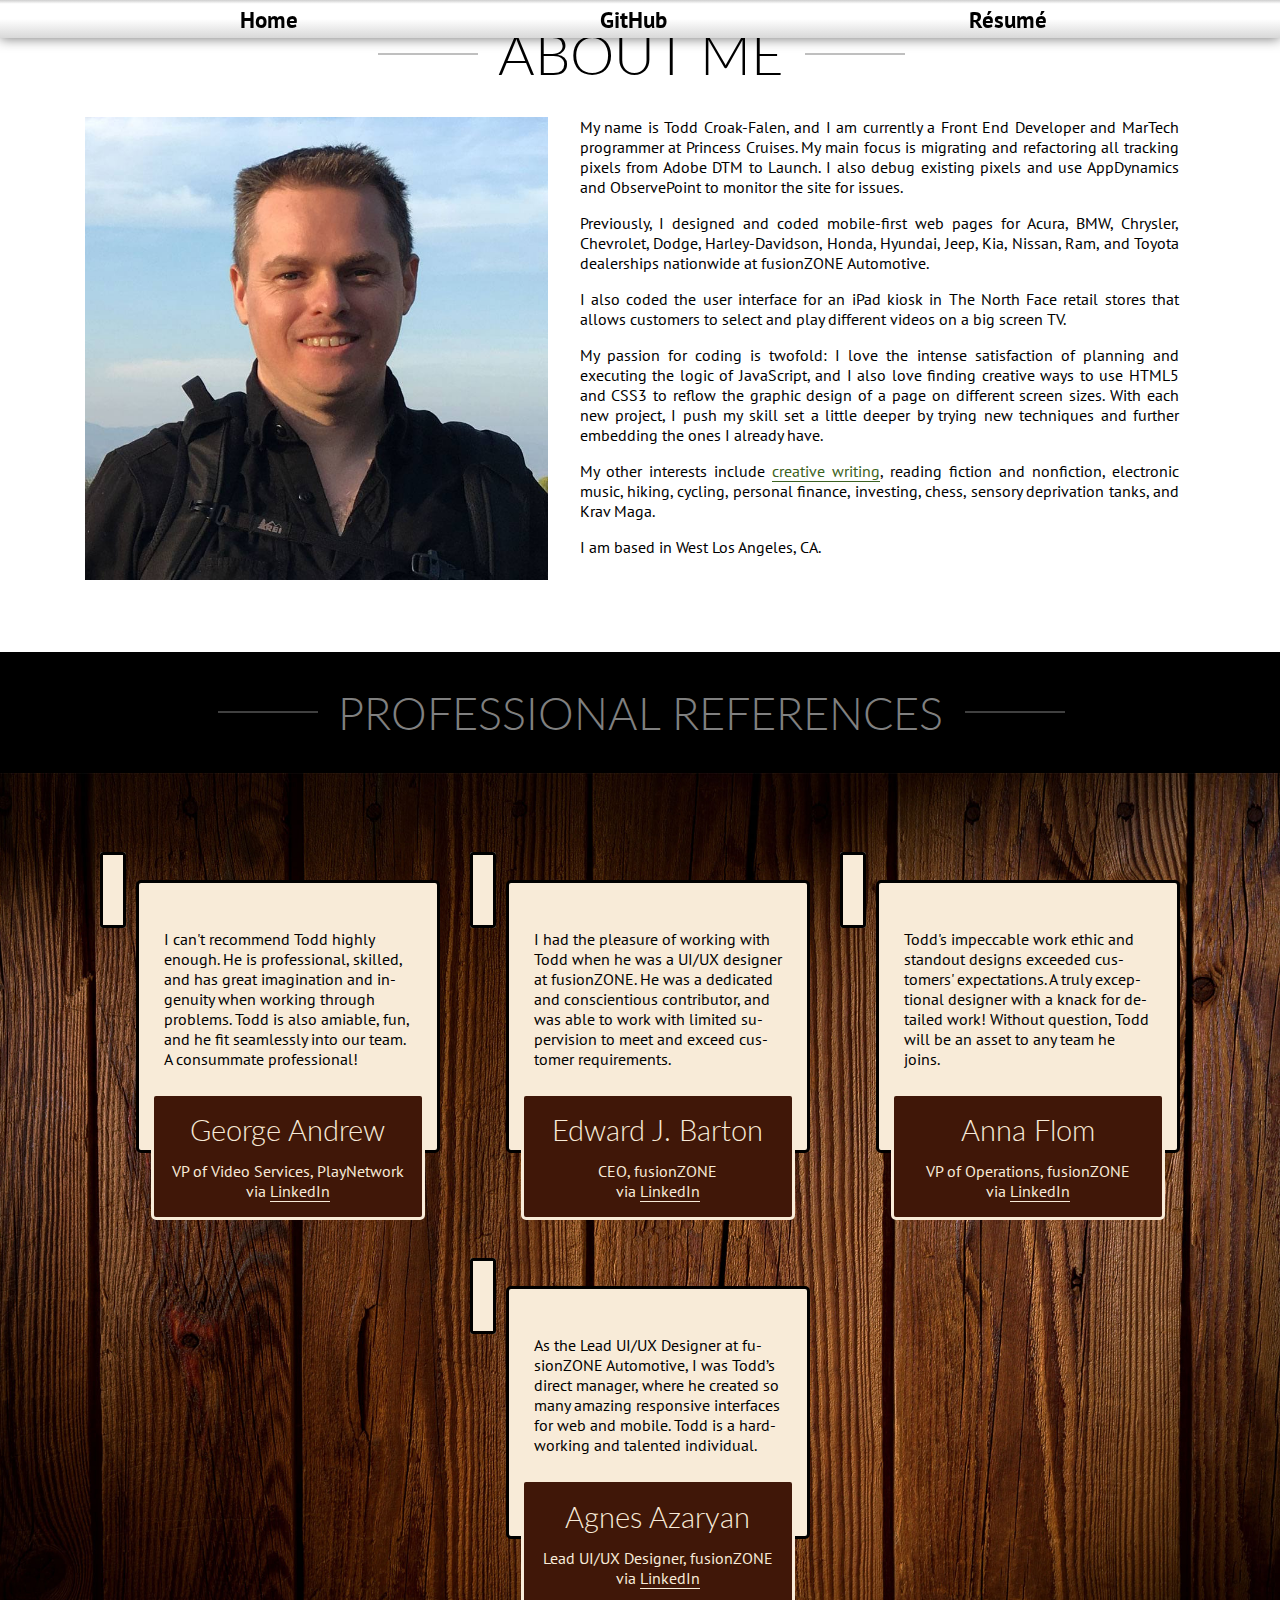
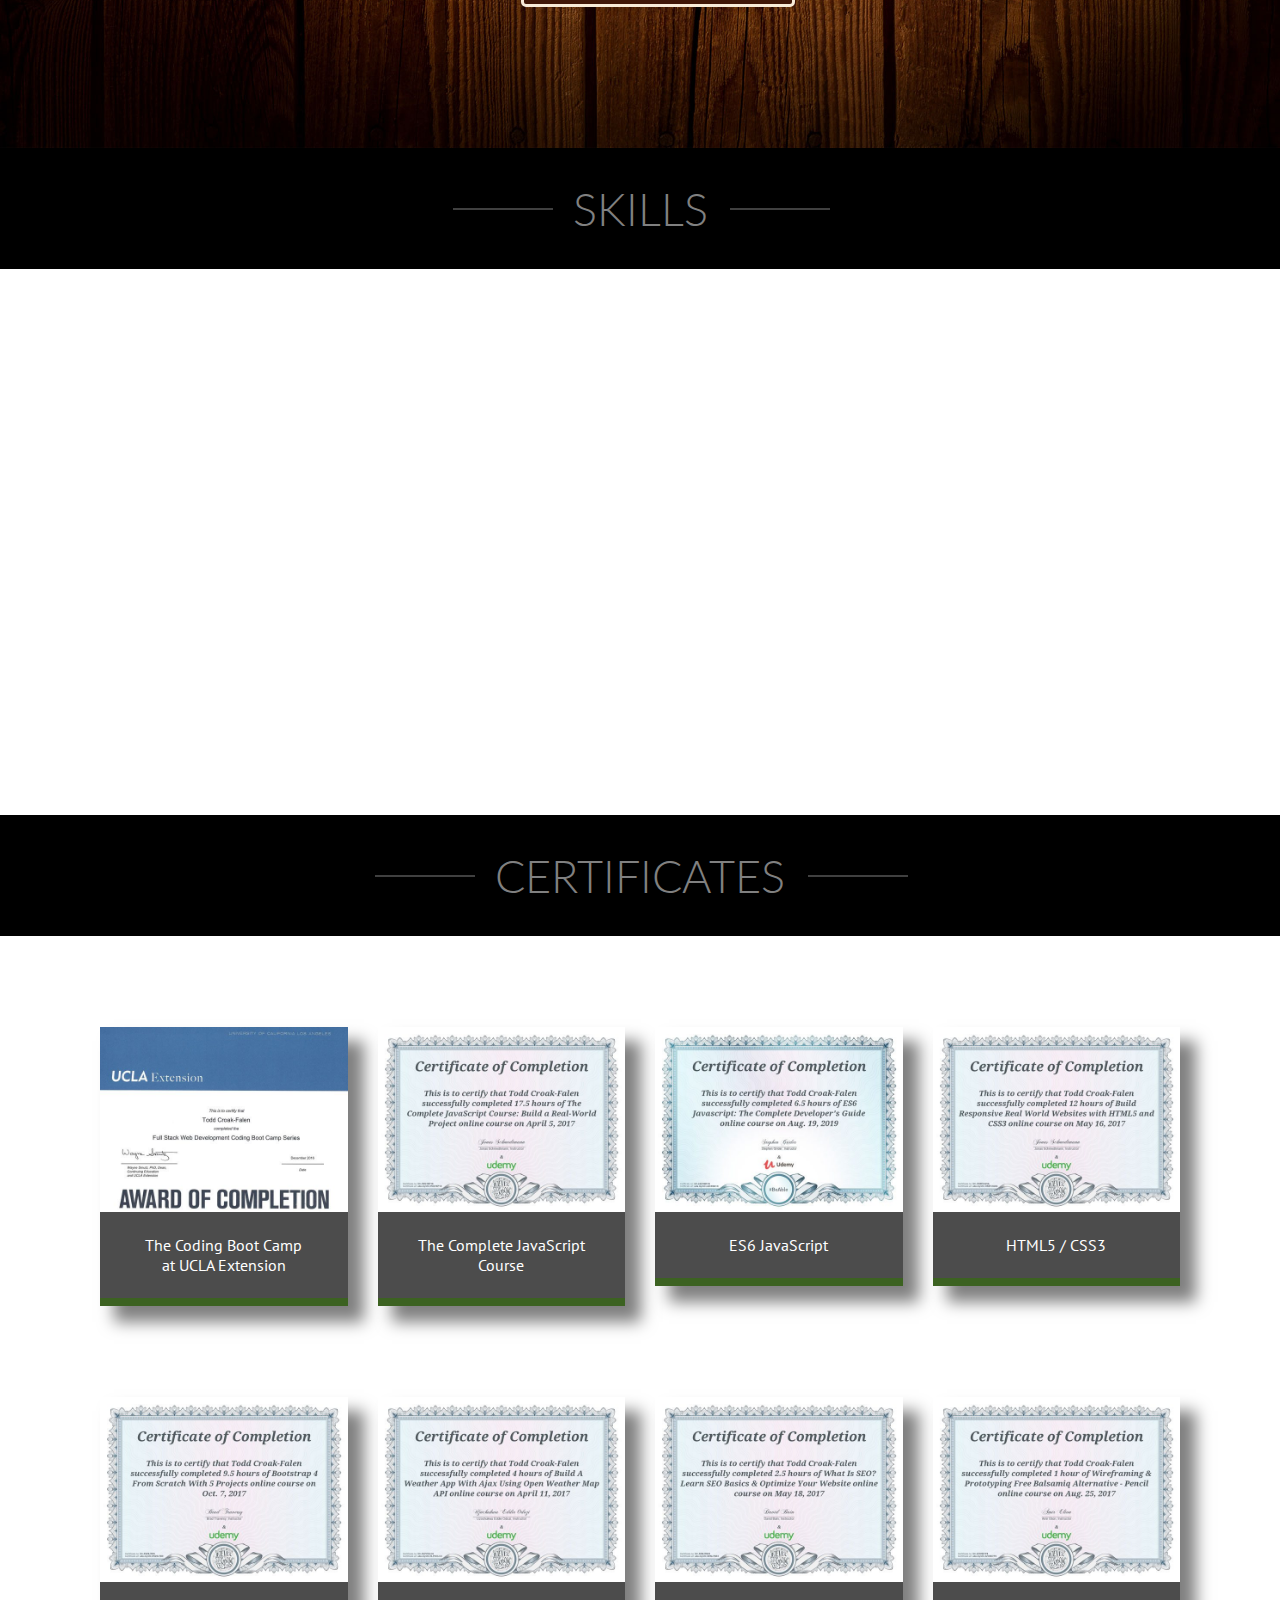
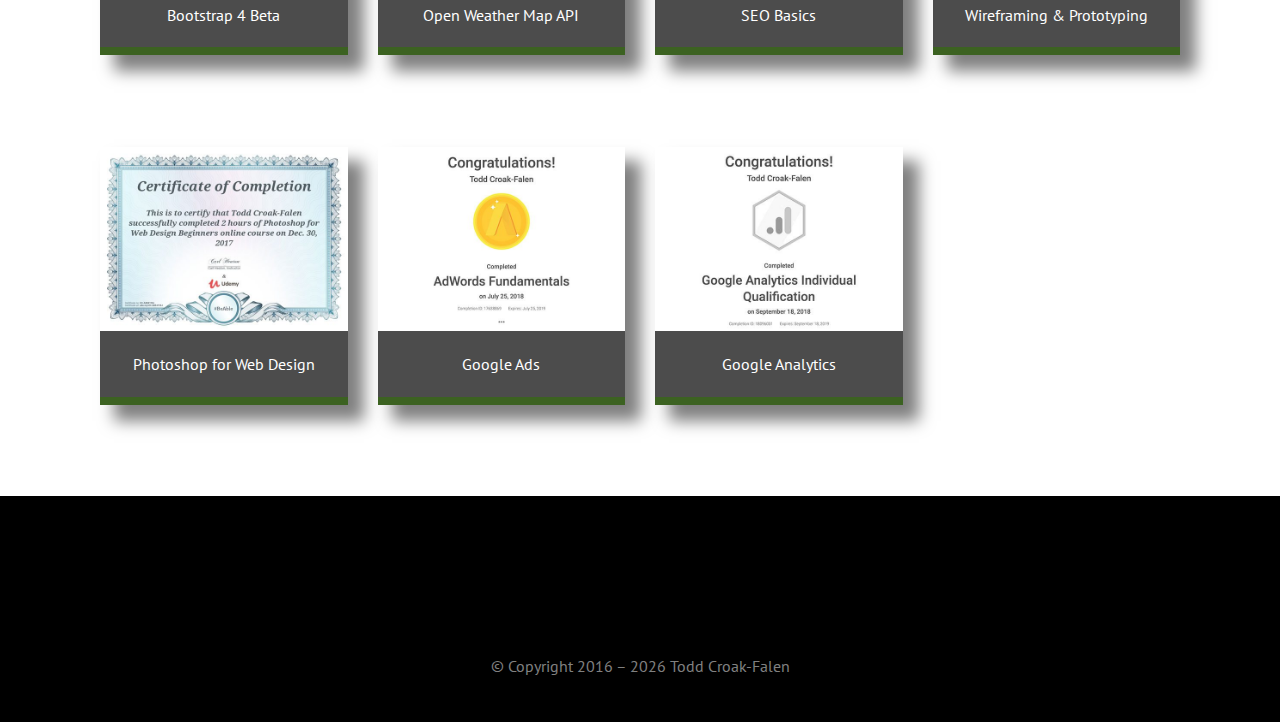
==== about-me-nonmin.html @ fa310669 "Added nav to About Me page." ====
<!DOCTYPE html>
<html lang="en">
  
  <head>

    <meta charset="utf-8">
    <meta http-equiv="X-UA-Compatible" content="IE=edge">
    <meta name="viewport" content="width=device-width, initial-scale=1, shrink-to-fit=no">

    <!-- Font Awesome -->
    <link rel="stylesheet" href="https://use.fontawesome.com/releases/v5.8.1/css/all.css" integrity="sha384-50oBUHEmvpQ+1lW4y57PTFmhCaXp0ML5d60M1M7uH2+nqUivzIebhndOJK28anvf" crossorigin="anonymous">

    <!-- Fonts -->
    <link href="https://fonts.googleapis.com/css2?family=Lato:wght@300&display=swap" rel="stylesheet">
    <link href="https://fonts.googleapis.com/css2?family=PT+Sans:wght@400;700&display=swap" rel="stylesheet">

    <!-- CSS -->
    <link rel="stylesheet" type="text/css" href="assets/css/about-me.css">

    <title>About Todd Croak-Falen | Front End Developer & MarTech Programmer</title>

    <meta name="Author" content="Todd Croak-Falen">
    <meta name="Description" content="About Front End Developer & MarTech Programmer Todd Croak-Falen.">

    <!-- Favicon -->
    <link rel="apple-touch-icon" sizes="180x180" href="apple-touch-icon.png">
    <link rel="icon" type="image/png" sizes="32x32" href="favicon-32x32.png">
    <link rel="icon" type="image/png" sizes="16x16" href="favicon-16x16.png">
    <link rel="manifest" href="manifest.json">
    <link rel="mask-icon" href="safari-pinned-tab.svg" color="#5bbad5">
    <link rel="shortcut icon" href="favicon.ico">
    <meta name="msapplication-config" content="browserconfig.xml">
    <meta name="theme-color" content="#ffffff">

  </head>

  <body class="body body_about-me">

    <div class="body__project-container">

      <!-- Main Content -->
      <main class="main-content">

        <nav class="nav">
          <div class="center__1140">
            <div class="nav__flex">
              <a href="/" class="nav__flex_link font_size_1"><i class="fas fa-home nav__flex_icon"></i>Home</a>
              <a href="https://www.github.com/toddcf" target="_blank" class="nav__flex_link font_size_1"><i class="fab fa-github nav__flex_icon"></i>GitHub</a>
              <a href="resume_todd_croak-falen.pdf" target="_blank" class="nav__flex_link font_size_1"><i class="fas fa-file-alt nav__flex_icon"></i>Résumé</a>
            </div> <!-- Close .nav__flex -->
          </div> <!-- Close .center__1140 -->
        </nav>

        <!-- About Section -->
        <section class="about-section">

          <div class="center__1140">

            <div class="heading heading_theme_clear">
              <div class="heading__title-overflow">
                <h1 class="heading__title-tag font_size_5">
                  <span class="heading__title-tag_title">About Me</span>
                </h1>
              </div>
            </div>

            <div class="bio bio_layout">
                
              <div class="bio__left bio__left_effects">
                <img src="assets/img/bio/__img/tcf-photo-768x768-min.jpg" alt="Todd Croak-Falen" class="bio__img">
              </div>
                
              <div class="bio__right bio__right_effects">
                <p class="bio__text font_size_body">My name is Todd Croak-Falen, and I am currently a Front End Developer and MarTech programmer at Princess Cruises. My main focus is migrating and refactoring all tracking pixels from Adobe DTM to Launch. I also debug existing pixels and use AppDynamics and ObservePoint to monitor the site for issues.</p>
                <p class="bio__text font_size_body">Previously, I designed and coded mobile-first web pages for Acura, BMW, Chrysler, Chevrolet, Dodge, Harley-Davidson, Honda, Hyundai, Jeep, Kia, Nissan, Ram, and Toyota dealerships nationwide at fusionZONE Automotive.</p>
                <p class="bio__text font_size_body">I also coded the user interface for an iPad kiosk in The North Face retail stores that allows customers to select and play different videos on a big screen TV.</p>
                <p class="bio__text font_size_body">My passion for coding is twofold: I love the intense satisfaction of planning and executing the logic of JavaScript, and I also love finding creative ways to use HTML5 and CSS3 to reflow the graphic design of a page on different screen sizes. With each new project, I push my skill set a little deeper by trying new techniques and further embedding the ones I already have.</p>
                <p class="bio__text font_size_body">My other interests include <a href="https://www.toddcf.com" target="_blank" class="link link_theme_black">creative writing</a>, reading fiction and nonfiction, electronic music, hiking, cycling, personal finance, investing, chess, sensory deprivation tanks, and Krav Maga.</p>
                <p class="bio__text font_size_body">I am based in West Los Angeles, CA.</p>
              </div>

            </div> <!-- Close .bio_layout -->

          </div> <!-- Close .center__1140 -->
              
        </section> <!-- Close .about-section -->

        <!-- Professional References Section -->
        <section class="professional-references-section">

          <div class="heading heading_theme_black">
            <div class="heading__title-overflow">
              <h2 class="heading__title-tag font_size_4">
                <span class="heading__title-tag_title">Professional References</span>
              </h2>
            </div>
          </div>

          <div class="background background_theme_wood-panel">

            <div class="center__1140">

              <div class="flexbox flexbox_layout_professional-references">

                <!-- George Andrew -->
                <div class="professional-reference professional-reference_flex-item">
                    
                  <div class="professional-reference__icon-box">
                    <i class="fas fa-quote-left professional-reference__icon"></i>
                  </div>

                  <div class="professional-reference__main">
                    
                    <blockquote cite="https://www.linkedin.com/in/toddcf/" class="professional-reference__main_blockquote">
                      <p class="font_size_body">I can't recommend Todd highly enough. He is professional, skilled, and has great imagination and ingenuity when working through problems. Todd is also amiable, fun, and he fit seamlessly into our team. A consummate professional!</p>
                    </blockquote>

                    <cite class="professional-reference__main_cite">
                      <span class="professional-reference__main_cite-name font_size_2">George Andrew</span>
                      <span class="professional-reference__main_cite-title font_size_body">VP of Video Services, PlayNetwork</span>
                      <span class="professional-reference__main_cite-source font_size_body">via <a href="https://www.linkedin.com/in/toddcf/" target="_blank" class="professional-reference__main_cite-link font_size_body">LinkedIn</a></span>
                    </cite>

                  </div>

                </div> <!-- Close .professional-reference -->

                <!-- Ed Barton -->
                <div class="professional-reference professional-reference_flex-item">
                    
                  <div class="professional-reference__icon-box">
                    <i class="fas fa-quote-left professional-reference__icon"></i>
                  </div>

                  <div class="professional-reference__main">
                    
                    <blockquote cite="https://www.linkedin.com/in/toddcf/" class="professional-reference__main_blockquote">
                      <p class="font_size_body">I had the pleasure of working with Todd when he was a UI/UX designer at fusionZONE. He was a dedicated and conscientious contributor, and was able to work with limited supervision to meet and exceed customer requirements.</p>
                    </blockquote>

                    <cite class="professional-reference__main_cite">
                      <span class="professional-reference__main_cite-name font_size_2">Edward J. Barton</span>
                      <span class="professional-reference__main_cite-title font_size_body">CEO, fusionZONE</span>
                      <span class="professional-reference__main_cite-source font_size_body">via <a href="https://www.linkedin.com/in/toddcf/" target="_blank" class="professional-reference__main_cite-link font_size_body">LinkedIn</a></span>
                    </cite>

                  </div>

                </div> <!-- Close .professional-reference -->

                <!-- Anna Flom -->
                <div class="professional-reference professional-reference_flex-item">
                    
                  <div class="professional-reference__icon-box">
                    <i class="fas fa-quote-left professional-reference__icon"></i>
                  </div>

                  <div class="professional-reference__main">
                    
                    <blockquote cite="https://www.linkedin.com/in/toddcf/" class="professional-reference__main_blockquote">
                      <p class="font_size_body">Todd's impeccable work ethic and standout designs exceeded customers' expectations. A truly exceptional designer with a knack for detailed work! Without question, Todd will be an asset to any team he joins.</p>
                    </blockquote>

                    <cite class="professional-reference__main_cite">
                      <span class="professional-reference__main_cite-name font_size_2">Anna Flom</span>
                      <span class="professional-reference__main_cite-title font_size_body">VP of Operations, fusionZONE</span>
                      <span class="professional-reference__main_cite-source font_size_body">via <a href="https://www.linkedin.com/in/toddcf/" target="_blank" class="professional-reference__main_cite-link font_size_body">LinkedIn</a></span>
                    </cite>

                  </div>

                </div> <!-- Close .professional-reference -->

                <!-- Agnes Azaryan -->
                <div class="professional-reference professional-reference_flex-item">
                    
                  <div class="professional-reference__icon-box">
                    <i class="fas fa-quote-left professional-reference__icon"></i>
                  </div>

                  <div class="professional-reference__main">
                    
                    <blockquote cite="https://www.linkedin.com/in/toddcf/" class="professional-reference__main_blockquote">
                      <p class="font_size_body">As the Lead UI/UX Designer at fusionZONE Automotive, I was Todd’s direct manager, where he created so many amazing responsive interfaces for web and mobile. Todd is a hardworking and talented individual.</p>
                    </blockquote>

                    <cite class="professional-reference__main_cite">
                      <span class="professional-reference__main_cite-name font_size_2">Agnes Azaryan</span>
                      <span class="professional-reference__main_cite-title font_size_body">Lead UI/UX Designer, fusionZONE</span>
                      <span class="professional-reference__main_cite-source font_size_body">via <a href="https://www.linkedin.com/in/toddcf/" target="_blank" class="professional-reference__main_cite-link font_size_body">LinkedIn</a></span>
                    </cite>

                  </div>

                </div> <!-- Close .professional-reference -->
                
              </div> <!-- Close .flexbox -->
              
            </div> <!-- Close .center__1140 -->

          </div> <!-- Close .wood-panel-bg -->
          
        </section> <!-- Close .professional-references-section -->

        <!-- Skills Section -->
        <section class="skills-section">

          <div class="heading heading_theme_black">
            <div class="heading__title-overflow">
              <h2 class="heading__title-tag font_size_4">
                <span class="heading__title-tag_title">Skills</span>
              </h2>
            </div>
          </div>

          <div class="center__1140">

            <div class="flexbox flexbox_layout_skills">

              <div class="skills__icon skills__icon_html">
                <img src="assets/img/skills/__icon/_html/html5-logo-trans-260x260-min.png" alt="HTML5 Logo" class="skills__icon_img">
                <p class="skills__icon_text font_size_body">HTML5</p>
              </div>

              <div class="skills__icon skills__icon_css">
                <img src="assets/img/skills/__icon/_css/css3-logo-trans-260x260-min.png" alt="CSS3 Logo" class="skills__icon_img">
                <p class="skills__icon_text font_size_body">CSS3</p>
              </div>

              <div class="skills__icon skills__icon_js">
                <img src="assets/img/skills/__icon/_js/js-logo-trans-260x260-min.png" alt="JavaScript Logo" class="skills__icon_img">
                <p class="skills__icon_text font_size_body">JavaScript</p>
              </div>

              <div class="skills__icon skills__icon_bootstrap">
                <img src="assets/img/skills/__icon/_bootstrap/bootstrap-4-logo-trans-260x260-min.png" alt="Bootstrap 4 Logo" class="skills__icon_img">
                <p class="skills__icon_text font_size_body">Bootstrap</p>
              </div>

              <div class="skills__icon skills__icon_foundation">
                <img src="assets/img/skills/__icon/_foundation/foundation-6-logo-260x260-min.png" alt="Foundation 6 Logo" class="skills__icon_img">
                <p class="skills__icon_text font_size_body">Foundation</p>
              </div>

              <div class="skills__icon skills__icon_jquery">
                <img src="assets/img/skills/__icon/_jquery/jquery-logo-trans-260x260-min.png" alt="jQuery Logo" class="skills__icon_img">
                <p class="skills__icon_text font_size_body">jQuery</p>
              </div>

              <div class="skills__icon skills__icon_adobe-xd">
                <img src="assets/img/skills/__icon/_adobe-xd/adobe-xd-logo-trans-260x260-min.png" alt="Adobe XD Logo" class="skills__icon_img">
                <p class="skills__icon_text font_size_body">Adobe XD</p>
              </div>

              <div class="skills__icon skills__icon_adobe-photoshop">
                <img src="assets/img/skills/__icon/_adobe-photoshop/adobe-photoshop-logo-trans-260x260-min.png" alt="Adobe Photoshop Logo" class="skills__icon_img">
                <p class="skills__icon_text font_size_body">Adobe Photoshop</p>
              </div>

              <div class="skills__icon skills__icon_jira">
                <img src="assets/img/skills/__icon/_jira/jira-logo-260x260-min.png" alt="Jira Logo" class="skills__icon_img">
                <p class="skills__icon_text font_size_body">Jira</p>
              </div>

              <div class="skills__icon skills__icon_atomic-design">
                <img src="assets/img/skills/__icon/_atomic-design/atomic-design-logo-260x260-min.jpg" alt="Atomic Design Logo" class="skills__icon_img">
                <p class="skills__icon_text font_size_body">Atomic Design</p>
              </div>

              <div class="skills__icon skills__icon_bem">
                <img src="assets/img/skills/__icon/_bem/bem-logo-black-transparent-260x260-min.png" alt="BEM Logo" class="skills__icon_img">
                <p class="skills__icon_text font_size_body">BEM</p>
              </div>
              
            </div> <!-- Close .flexbox_layout_skills -->
            
          </div> <!-- Close .center__1140 -->
          
        </section> <!-- Close .skills-section -->

        <!-- Certificates Section -->
        <section class="certificates-section">

          <div class="heading heading_theme_black">
            <div class="heading__title-overflow">
              <h2 class="heading__title-tag font_size_4">
                <span class="heading__title-tag_title">Certificates</span>
              </h2>
            </div>
          </div>

          <div class="parallax parallax_circuit-board" data-image-src="assets/img/parallax/_circuit-board/circuit-board-2250x1529-min.jpg">

            <div class="center__1140">

              <div class="flexbox flexbox_layout_certificates">

                <div class="certificate certificate_flex-item">
                  <div class="certificate__content">
                    <img src="assets/img/certificate/__img/ucla-boot-camp-576x430-min.jpg" alt="The Coding Boot Camp at UCLA Extension certificate" class="certificate__img">
                    <div class="certificate__body">
                      <p class="certificate__body_title font_size_body">The Coding Boot Camp<br> at UCLA Extension</p>
                    </div>
                  </div>
                </div>

                <div class="certificate certificate_flex-item">
                  <div class="certificate__content">
                    <img src="assets/img/certificate/__img/javascript-576x430-min.jpg" alt="The Complete JavaScript Course certificate" class="certificate__img">
                    <div class="certificate__body">
                      <p class="certificate__body_title font_size_body">The Complete JavaScript Course</p>
                    </div>
                  </div>
                </div>

                <div class="certificate certificate_flex-item">
                  <div class="certificate__content">
                    <img src="assets/img/certificate/__img/es6-576x430-min.jpg" alt="ES6 JavaScript certificate" class="certificate__img">
                    <div class="certificate__body">
                      <p class="certificate__body_title font_size_body">ES6 JavaScript</p>
                    </div>
                  </div>
                </div>

                <div class="certificate certificate_flex-item">
                  <div class="certificate__content">
                    <img src="assets/img/certificate/__img/html5-css3-576x430-min.jpg" alt="HTML5 and CSS3 certificate" class="certificate__img">
                    <div class="certificate__body">
                      <p class="certificate__body_title font_size_body">HTML5 / CSS3</p>
                    </div>
                  </div>
                </div>

                <div class="certificate certificate_flex-item">
                  <div class="certificate__content">
                    <img src="assets/img/certificate/__img/bootstrap-4-beta-576x430-min.jpg" alt="Bootstrap 4 Beta certificate" class="certificate__img">
                    <div class="certificate__body">
                      <p class="certificate__body_title font_size_body">Bootstrap 4 Beta</p>
                    </div>
                  </div>
                </div>

                <div class="certificate certificate_flex-item">
                  <div class="certificate__content">
                    <img src="assets/img/certificate/__img/weather-api-576x430-min.jpg" alt="Open Weather Map API certificate" class="certificate__img">
                    <div class="certificate__body">
                      <p class="certificate__body_title font_size_body">Open Weather Map API</p>
                    </div>
                  </div>
                </div>

                <div class="certificate certificate_flex-item">
                  <div class="certificate__content">
                    <img src="assets/img/certificate/__img/seo-basics-576x430-min.jpg" alt="SEO Basics certificate" class="certificate__img">
                    <div class="certificate__body">
                      <p class="certificate__body_title font_size_body">SEO Basics</p>
                    </div>
                  </div>
                </div>

                <div class="certificate certificate_flex-item">
                  <div class="certificate__content">
                    <img src="assets/img/certificate/__img/wireframing-prototyping-576x430-min.jpg" alt="Wireframing and Prototyping certificate" class="certificate__img">
                    <div class="certificate__body">
                      <p class="certificate__body_title font_size_body">Wireframing &amp; Prototyping</p>
                    </div>
                  </div>
                </div>

                <div class="certificate certificate_flex-item">
                  <div class="certificate__content">
                    <img src="assets/img/certificate/__img/photoshop-webdesign-576x430-min.jpg" alt="Photoshop for Web Design certificate" class="certificate__img">
                    <div class="certificate__body">
                      <p class="certificate__body_title font_size_body">Photoshop for Web Design</p>
                    </div>
                  </div>
                </div>

                <div class="certificate certificate_flex-item">
                  <div class="certificate__content">
                    <img src="assets/img/certificate/__img/google-ads-576x430-min.jpg" alt="Google Ads certificate" class="certificate__img">
                    <div class="certificate__body">
                      <p class="certificate__body_title font_size_body">Google Ads</p>
                    </div>
                  </div>
                </div>

                <div class="certificate certificate_flex-item">
                  <div class="certificate__content">
                    <img src="assets/img/certificate/__img/google-analytics-576x430-min.jpg" alt="Google Analytics certificate" class="certificate__img">
                    <div class="certificate__body">
                      <p class="certificate__body_title font_size_body">Google Analytics</p>
                    </div>
                  </div>
                </div>

              </div> <!-- Close .flexbox -->

            </div> <!-- Close .center__1140 -->

          </div> <!-- Close .certificates-bg -->

        </section> <!-- Close .certificates-section -->

      </main> <!-- Close .main-content -->

      <footer class="footer footer_theme_black">

        <div class="center__1140">
        
          <div class="footer__icon-row">

            <div class="footer__icon">
              <a href="/" class="footer__icon_link">
                <div class="footer__icon_link-content">
                  <i class="fas fa-home footer__icon_icon"></i>
                  <p class="footer__icon_text font_size_body">Home</p>
                </div>
              </a>
            </div>

            <div class="footer__icon">
              <a href="https://www.github.com/toddcf" target="_blank" class="footer__icon_link">
                <div class="footer__icon_link-content">
                  <i class="fab fa-github footer__icon_icon"></i>
                  <p class="footer__icon_text font_size_body">GitHub</p>
                </div>
              </a>
            </div>

            <div class="footer__icon">
              <a href="https://www.linkedin.com/in/toddcf" target="_blank" class="footer__icon_link">
                <div class="footer__icon_link-content">
                  <i class="fab fa-linkedin footer__icon_icon"></i>
                  <p class="footer__icon_text font_size_body">LinkedIn</p>
                </div>
              </a>
            </div>

            <div class="footer__icon">
              <a href="resume_todd_croak-falen.pdf" target="_blank" class="footer__icon_link">
                <div class="footer__icon_link-content">
                  <i class="fas fa-file-alt footer__icon_icon"></i>
                  <p class="footer__icon_text font_size_body">Résumé</p>
                  <p class="footer__icon_text font_size_body">(PDF with contact info)</p>
                </div>
              </a>
            </div>
            
          </div> <!-- Close .footer-icon__row -->

          <div class="footer__copyright">
            <p class="footer__copyright_text font_size_body">&copy; Copyright 2016 <span class="currentYear"></span>Todd Croak-Falen</p>
          </div>

        </div> <!-- Close .center__1140 -->

      </footer>

    </div> <!-- Close .body__project-container -->

    <!-- jQuery -->
    <script src="https://code.jquery.com/jquery-3.3.1.slim.min.js" integrity="sha384-q8i/X+965DzO0rT7abK41JStQIAqVgRVzpbzo5smXKp4YfRvH+8abtTE1Pi6jizo" crossorigin="anonymous"></script>

    <!-- Waypoints -->
    <script src="assets/js/jquery.waypoints.min.js"></script>

    <!-- Custom JavaScript -->
    <script src="assets/js/about-me-min.js"></script>
    <script src="assets/js/footer-min.js"></script>

  </body>

</html>
---- assets/css/about-me.css ----
/*
* Prefixed by https://autoprefixer.github.io
* PostCSS: v7.0.29,
* Autoprefixer: v9.7.6
* Browsers: last 4 version
*/

/* MAIN CODE */

.about-section {
  
}

.background_theme_wood-panel {
  background-position: center;
  background-repeat: no-repeat;
  background-size: cover;
}

@media (max-width: 575.98px) {

  .background_theme_wood-panel {
    background-image: url(../img/background/_theme/_wood-panel/576x384-min.jpg);
  }

}

@media (min-width: 576px) and (max-width: 767.98px) {

  .background_theme_wood-panel {
    background-image: url(../img/background/_theme/_wood-panel/768x512-min.jpg);
  }

}

@media (min-width: 768px) and (max-width: 991.98px) {

  .background_theme_wood-panel {
    background-image: url(../img/background/_theme/_wood-panel/992x661-min.jpg);
  }

}

@media (min-width: 992px) and (max-width: 1199.98px) {

  .background_theme_wood-panel {
    background-image: url(../img/background/_theme/_wood-panel/1200x800-min.jpg);
  }

}

@media (min-width: 1200px) {

  .background_theme_wood-panel {
    background-image: url(../img/background/_theme/_wood-panel/2500x1667-semi-min.jpg);
  }

}

.bio {
  display: -webkit-box;
  display: -ms-flexbox;
  display: flex;
  -ms-flex-wrap: wrap;
      flex-wrap: wrap;
}

.bio__img {
  margin-bottom: 16px;
  width: 100%;
}

.bio__left {
  position: relative;
  width: 100%;
}

@media (min-width: 768px) {

  .bio__left {
    -webkit-box-flex: 0;
        -ms-flex: 0 0 41.666667%;
            flex: 0 0 41.666667%;
    max-width: 41.666667%;
  }

}

.bio__left_effects {
  -webkit-animation-duration: 1s;
          animation-duration: 1s;
  -webkit-animation-fill-mode: both;
          animation-fill-mode: both;
  -webkit-animation-name: bio__left_effects;
          animation-name: bio__left_effects;
}

/* fadeInLeft*/
@-webkit-keyframes bio__left_effects {
  
  from {
    opacity: 0;
    -webkit-transform: translate3d( -100%, 0, 0 );
            transform: translate3d( -100%, 0, 0 );
  }

  to {
    opacity: 1;
    -webkit-transform: none;
            transform: none;
  }

}

@keyframes bio__left_effects {
  
  from {
    opacity: 0;
    -webkit-transform: translate3d( -100%, 0, 0 );
            transform: translate3d( -100%, 0, 0 );
  }

  to {
    opacity: 1;
    -webkit-transform: none;
            transform: none;
  }

}

.bio__right {
  position: relative;
  width: 100%;
}

@media (min-width: 768px) {

  .bio__right {
    -webkit-box-flex: 0;
        -ms-flex: 0 0 58.333333%;
            flex: 0 0 58.333333%;
    max-width: 58.333333%;
  }

}

.bio__right_effects {
  -webkit-animation-duration: 1s;
          animation-duration: 1s;
  -webkit-animation-fill-mode: both;
          animation-fill-mode: both;
  -webkit-animation-name: bio__right_effects;
          animation-name: bio__right_effects;
}

/* fadeInRight*/
@-webkit-keyframes bio__right_effects {
  
  from {
    opacity: 0;
    -webkit-transform: translate3d(100%, 0, 0);
            transform: translate3d(100%, 0, 0);
  }

  to {
    opacity: 1;
    -webkit-transform: none;
            transform: none;
  }

}

@keyframes bio__right_effects {
  
  from {
    opacity: 0;
    -webkit-transform: translate3d(100%, 0, 0);
            transform: translate3d(100%, 0, 0);
  }

  to {
    opacity: 1;
    -webkit-transform: none;
            transform: none;
  }

}

.bio__text {
  font-family: 'PT Sans', sans-serif;
  margin: 0 0 1em 0;
  text-align: justify;
}

@media (min-width: 768px) {

  .bio__text {
    margin: 0 1em 1em 1em;
    padding-left: 1em;
  }

}

.bio_layout {
  padding-bottom: 50px;
}

.body {
  margin: 0;
}

.body__project-container {
  overflow: hidden; /* Prevents the header video from going wider than the rest of the project */
  position: relative;
  width: 100%;
}

.body_about-me {
  margin: 0;
  padding: 0;
}

.center__1140 {
  -webkit-box-sizing: border-box;
          box-sizing: border-box;
  margin: 0 auto;
  padding: 0 15px;
  max-width: 1140px;
  width: 100%;
}

.certificate {
  display: block;
  position: relative;
}

.certificate__body {
  background: rgba(0, 0, 0, .7);
  border: none;
  border-bottom: 8px solid #3c6221;
  border-radius: 0;
  margin-bottom: 4em;
  padding: 1em;
}

.certificate__body_title {
  color: #fff;
  font-family: 'PT Sans', sans-serif;
  font-weight: 400;
  -webkit-margin-after: 0;
          margin-block-end: 0;
  -webkit-margin-before: 0;
          margin-block-start: 0;
  -webkit-margin-end: 0;
          margin-inline-end: 0;
  -webkit-margin-start: 0;
          margin-inline-start: 0;
  text-align: center;
}

.certificate__content {
  -webkit-box-shadow: 15px 15px 15px 1px rgba(0, 0, 0, .5);
          box-shadow: 15px 15px 15px 1px rgba(0, 0, 0, .5);
}

.certificate__img {
  display: block;
  width: 100%;
}

.certificate_flex-item {
  -webkit-box-sizing: border-box;
          box-sizing: border-box;
  -webkit-box-flex: 0;
      -ms-flex: 0 0 100%;
          flex: 0 0 100%;
  max-width: 100%;
  min-height: 1px;
  padding-left: 15px;
  padding-right: 15px;
  width: 100%;
}

@media (min-width: 576px) {

  .certificate_flex-item {
    -ms-flex: 0 0 50%;
    -webkit-box-flex: 0;
            flex: 0 0 50%;
    max-width: 50%;
  }

}

@media (min-width: 768px) {

  .certificate_flex-item {
    -ms-flex: 0 0 33.333333%;
    -webkit-box-flex: 0;
            flex: 0 0 33.333333%;
    max-width: 33.333333%;
  }

}

@media (min-width: 992px) {

  .certificate_flex-item {
    -ms-flex: 0 0 25%;
    -webkit-box-flex: 0;
            flex: 0 0 25%;
    max-width: 25%;
  }

}

.flexbox {
  display: -webkit-box;
  display: -ms-flexbox;
  display: flex;
}

.flexbox_layout_certificates {
  -ms-flex-line-pack: distribute;
      align-content: space-around;
  -webkit-box-align: start;
      -ms-flex-align: start;
          align-items: flex-start;
  -webkit-box-orient: horizontal;
  -webkit-box-direction: normal;
      -ms-flex-direction: row;
          flex-direction: row;
  -ms-flex-wrap: wrap;
      flex-wrap: wrap;
  -webkit-box-pack: start;
      -ms-flex-pack: start;
          justify-content: flex-start;
  margin: 0 auto;
  padding: 4em 0 0 0;
}

.flexbox_layout_professional-references {
  -ms-flex-line-pack: center;
      align-content: center;
  -webkit-box-align: start;
      -ms-flex-align: start;
          align-items: flex-start;
  -webkit-box-orient: horizontal;
  -webkit-box-direction: normal;
      -ms-flex-direction: row;
          flex-direction: row;
  -ms-flex-wrap: wrap;
      flex-wrap: wrap;
  -webkit-box-pack: center;
      -ms-flex-pack: center;
          justify-content: center;
  margin: 0 auto;
  padding: 4em 0;
}

.flexbox_layout_skills {
  -ms-flex-line-pack: distribute;
      align-content: space-around;
  -webkit-box-align: start;
      -ms-flex-align: start;
          align-items: flex-start;
  -webkit-box-orient: horizontal;
  -webkit-box-direction: normal;
      -ms-flex-direction: row;
          flex-direction: row;
  -ms-flex-wrap: wrap;
      flex-wrap: wrap;
  -webkit-box-pack: center;
      -ms-flex-pack: center;
          justify-content: center;
  margin: 0 auto;
  padding: 2em 0;
}

/* FONT SIZES */

/* Fixed root font size for smallest screens */
html {
  font-size: 16px;
}

.font_size_body {
  font-size: 16px;
}

/* Font Ratio 1.125 (Major Second) for smallest screens */
.font_size_1 {
  font-size: 1em;
}

.font_size_2 {
  font-size: 1.125em;
}

.font_size_3 {
  font-size: 1.266em;
}

.font_size_4 {
  font-size: 1.424em;
}

.font_size_5 {
  font-size: 1.602em;
}

.font_size_6 {
  font-size: 1.802em;
}

@media (min-width: 800px) {
  
  /* Fluid root font size for medium screens and up */
  html {
    font-size: 2vw;
  }

  /* Font Ratio 1.250 (Major Third) for larger screens */
  .font_size_2 {
    font-size: 1.25em;
  }

  .font_size_3 {
    font-size: 1.563em;
  }

  .font_size_4 {
    font-size: 1.953em;
  }

  .font_size_5 {
    font-size: 2.441em;
  }

  .font_size_6 {
    font-size: 3.052em;
  }

}

/* Max Root Font Size */
@media (min-width: 1140px) {
  html {
    font-size: 22.8px;
  }
}
/* END FONT SIZES */

.footer__copyright {
  padding: 0 15px 2rem 15px;
}

.footer__copyright_text {
  font-family: 'PT Sans', sans-serif;
  -webkit-margin-after: 0;
          margin-block-end: 0;
  -webkit-margin-before: 0;
          margin-block-start: 0;
  -webkit-margin-end: 0;
          margin-inline-end: 0;
  -webkit-margin-start: 0;
          margin-inline-start: 0;
  text-align: center;
}

.footer__icon {
  -ms-flex: 0 0 50%;
  -webkit-box-flex: 0;
          flex: 0 0 50%;
  margin-bottom: 50px;
  max-width: 50%;
  min-height: 1px;
  position: relative;
  text-align: center;
  width: 100%;
}

@media (min-width: 768px) {

  .footer__icon {
    -ms-flex: 0 0 25%;
    -webkit-box-flex: 0;
            flex: 0 0 25%;
    max-width: 25%;
  }

}

.footer__icon_effects {
  -webkit-animation-duration: 1000ms;
          animation-duration: 1000ms;
  -webkit-animation-fill-mode: both;
          animation-fill-mode: both;
  -webkit-animation-name: footer__icon_effects;
          animation-name: footer__icon_effects;
}

.footer__icon {
  opacity: 0; /* Invisible before animations are triggered */
}

.footer__icon.footer__icon_effects {
  opacity: 1; /* Remains visible after animations are complete */
}



/* fadeInUp */
@-webkit-keyframes footer__icon_effects {

  from {
    opacity: 0;
    -webkit-transform: translate3d(0, 100%, 0);
            transform: translate3d(0, 100%, 0);
  }

  to {
    opacity: 1;
    -webkit-transform: none;
            transform: none;
  }

}

@keyframes footer__icon_effects {

  from {
    opacity: 0;
    -webkit-transform: translate3d(0, 100%, 0);
            transform: translate3d(0, 100%, 0);
  }

  to {
    opacity: 1;
    -webkit-transform: none;
            transform: none;
  }

}

.footer__icon_icon {
  font-size: 57px;
  margin-bottom: 10px;
  text-align: center;
}

.footer__icon_link {
  color: #808080;
  text-decoration: none;
  -webkit-transition: 300ms;
  -o-transition: 300ms;
  transition: 300ms;
}

.footer__icon_link:active,
.footer__icon_link:hover {
  color: #fff;
}

.footer__icon_text {
  font-family: 'PT Sans', sans-serif;
  font-weight: 700;
  margin: 0;
  text-align: center;
}

.footer__icon-row {
  display: -webkit-box;
  display: -ms-flexbox;
  display: flex;
  -ms-flex-wrap: wrap;
      flex-wrap: wrap;
  padding: 50px 0 20px 0;
}

.footer_theme_black {
  background: #000;
  color: #808080;
}

.heading__title-overflow {
  margin: 0 2em;
  overflow: hidden;
  text-align: center;
}

.heading__title-tag {
  font-family: 'Lato', sans-serif;
  margin: 0;
}

.heading__title-tag_title {
  display: inline;
  font-weight: 300;
  position: relative;
  text-transform: uppercase;
}

.heading__title-tag_title::before,
.heading__title-tag_title::after {
  border-top: 1px solid #808080;
  content: "";
  position: absolute;
  top: 50%;
  -webkit-transform: translateY(-50%);
      -ms-transform: translateY(-50%);
          transform: translateY(-50%);
  width: 100px;
}

.heading__title-tag_title::before {
  margin-right: 20px;
  right: 100%;
}

.heading__title-tag_title::after {
  left: 100%;
  margin-left: 1rem;
}

.heading_theme_black {
  background: #000;
  color: #808080;
  padding: 1.5rem .5rem;
}

.heading_theme_clear {
  padding: 20px 0 30px 0;
}

.link,
.link:active,
.link:focus,
.link:hover,
.link:link,
.link:visited {
  text-decoration: none;
  -webkit-transition: 300ms;
  -o-transition: 300ms;
  transition: 300ms;
}

.link_theme_black,
.link_theme_black:link,
.link_theme_black:visited {
  border-bottom: 1.5px solid #3c6221;
  color: #3c6221;
}

.link_theme_black:active,
.link_theme_black:focus,
.link_theme_black:hover {
  border-bottom: 1.5px solid #000;
  color: #000;
}

.nav {
  background-image: linear-gradient(to bottom, #cecece 0, #fff 10%, #fff 50%, #d8d8d8 100%);
  box-shadow: 0 .1em .5em rgba(0, 0, 0, .5);
  padding: .2em 0;
  position: fixed;
  left: 0;
  right: 0;
  top: 0;
  z-index: 20;
}

.nav__flex {
  -ms-flex-line-pack: start;
      align-content: flex-start;
  -webkit-box-align: start;
      -ms-flex-align: start;
          align-items: flex-start;
  display: -webkit-box;
  display: -ms-flexbox;
  display: flex;
  -webkit-box-orient: horizontal;
  -webkit-box-direction: normal;
      -ms-flex-direction: row;
          flex-direction: row;
  -ms-flex-wrap: wrap;
      flex-wrap: wrap;
  -webkit-box-pack: space-evenly;
      -ms-flex-pack: space-evenly;
          justify-content: space-evenly;
  
}

.nav__flex_icon {
  margin-right: .3em;
}

.nav__flex_link,
.nav__flex_link:active,
.nav__flex_link:focus,
.nav__flex_link:visited {
  color: #000;
  -webkit-box-flex: 1;
      -ms-flex-positive: 1;
          flex-grow: 1;
  font-family: 'PT Sans', sans-serif;
  font-weight: 700;
  margin: 0;
  text-align: center;
  text-decoration: none;
  -webkit-transition: 250ms;
  -o-transition: 250ms;
  transition: 250ms;
}

.nav__flex_link:hover {
  color: #808080;
}

.parallax_circuit-board {
  background-attachment: fixed;
  background-position: center 0;
  background-repeat: no-repeat;
  background-size: cover;
  height: 100%;
  position: relative;
}

.professional-reference {
  position: relative;
}

.professional-reference__icon {
  background-color: #f8ebd8;
  border: 3px solid #000;
  border-radius: 3px;
  color: #000;
  font-size: 45px;
  padding: 10px;
  position: relative;
  z-index: 2;
}

.professional-reference__main {
  font-family: 'PT Sans', sans-serif;
  margin: -36px 0 0 36px;
  position: relative;
  z-index: 1;
}

.professional-reference__main_blockquote {
  background-color: #f8ebd8;
  border: 3px solid #000;
  border-radius: 5px;
  color: #000;
  -webkit-hyphens: auto;
      -ms-hyphens: auto;
          hyphens: auto;
  -webkit-margin-after: 0;
          margin-block-end: 0;
  -webkit-margin-before: 0;
          margin-block-start: 0;
  -webkit-margin-end: 0;
          margin-inline-end: 0;
  -webkit-margin-start: 0;
          margin-inline-start: 0;
  padding: 30px 25px 65px 25px;
}

.professional-reference__main_cite {
  background-color: #401708;
  border: 3px solid #f8ebd8;
  border-radius: 5px;
  color: #f8ebd8;
  display: block;
  margin: -60px auto 50px auto;
  padding: 10px 5px 16px 5px;
  width: 85%;
}

.professional-reference__main_cite-link,
.professional-reference__main_cite-link:link,
.professional-reference__main_cite-link:visited {
  border-bottom: 1px solid #f8ebd8;
  color: #f8ebd8;
  text-decoration: none;
  -webkit-transition: 300ms;
  -o-transition: 300ms;
  transition: 300ms;
}

.professional-reference__main_cite-link:active,
.professional-reference__main_cite-link:focus,
.professional-reference__main_cite-link:hover {
  border-bottom: 1px solid #fff;
  color: #fff;
}

.professional-reference__main_cite-name {
  display: block;
  font-family: 'Lato', sans-serif;
  font-style: normal;
  font-weight: 300;
  margin: .25em auto .5em auto;
  text-align: center;
}

.professional-reference__main_cite-source {
  display: block;
  font-style: normal;
  text-align: center;
}

.professional-reference__main_cite-title {
  display: block;
  font-style: normal;
  text-align: center;
}

.professional-reference_flex-item {
  -webkit-box-sizing: border-box;
          box-sizing: border-box;
  -webkit-box-flex: 0;
      -ms-flex: 0 0 100%;
          flex: 0 0 100%;
  min-height: 1px;
  padding-left: 15px;
  padding-right: 15px;
  width: 100%;
}

@media (min-width: 768px) {

  .professional-reference_flex-item {
    -webkit-box-flex: 0;
        -ms-flex: 0 0 50%;
            flex: 0 0 50%;
    max-width: 50%;
  }

}

@media (min-width: 1200px) {

  .professional-reference_flex-item {
    -webkit-box-flex: 0;
        -ms-flex: 0 0 33.333333%;
            flex: 0 0 33.333333%;
    max-width: 33.333333%;
  }

}

.skills__icon {
  margin: 1.5em;
  opacity: 0; /* Invisible until animation is triggered */
}

.skills__icon_adobe-photoshop {
  -webkit-animation-delay: 1750ms;
          animation-delay: 1750ms;
}

.skills__icon_adobe-xd {
  -webkit-animation-delay: 1500ms;
          animation-delay: 1500ms;
}

.skills__icon_atomic-design {
  -webkit-animation-delay: 2250ms;
          animation-delay: 2250ms;
}

.skills__icon_bem {
  -webkit-animation-delay: 2500ms;
          animation-delay: 2500ms;
}

.skills__icon_bootstrap {
  -webkit-animation-delay: 750ms;
          animation-delay: 750ms;
}

.skills__icon_css {
  -webkit-animation-delay: 250ms;
          animation-delay: 250ms;
}

.skills__icon_effects {
  -webkit-animation-duration: 1000ms;
          animation-duration: 1000ms;
  -webkit-animation-fill-mode: both;
          animation-fill-mode: both;
  -webkit-animation-name: skills__icon_effects;
          animation-name: skills__icon_effects;
}

.skills__icon.skills__icon_effects {
  opacity: 1; /* Remains visible after animation is complete */
}

/* fadeInRight */
@-webkit-keyframes skills__icon_effects {
  
  from {
    opacity: 0;
    -webkit-transform: translate3d(100%, 0, 0);
            transform: translate3d(100%, 0, 0);
  }

  to {
    opacity: 1;
    -webkit-transform: none;
            transform: none;
  }

}

.skills__icon_foundation {
  -webkit-animation-delay: 1000ms;
          animation-delay: 1000ms;
}

.skills__icon_img {
  display: block;
  margin: 0 auto 1em;
  max-width: 100px;
  width: 100%;
}

.skills__icon_jira {
  -webkit-animation-delay: 2000ms;
          animation-delay: 2000ms;
}

.skills__icon_jquery {
  -webkit-animation-delay: 1250ms;
          animation-delay: 1250ms;
}

.skills__icon_js {
  -webkit-animation-delay: 500ms;
          animation-delay: 500ms;
}

.skills__icon_text {
  font-family: 'PT Sans', sans-serif;
  font-weight: 700;
  text-align: center;
}
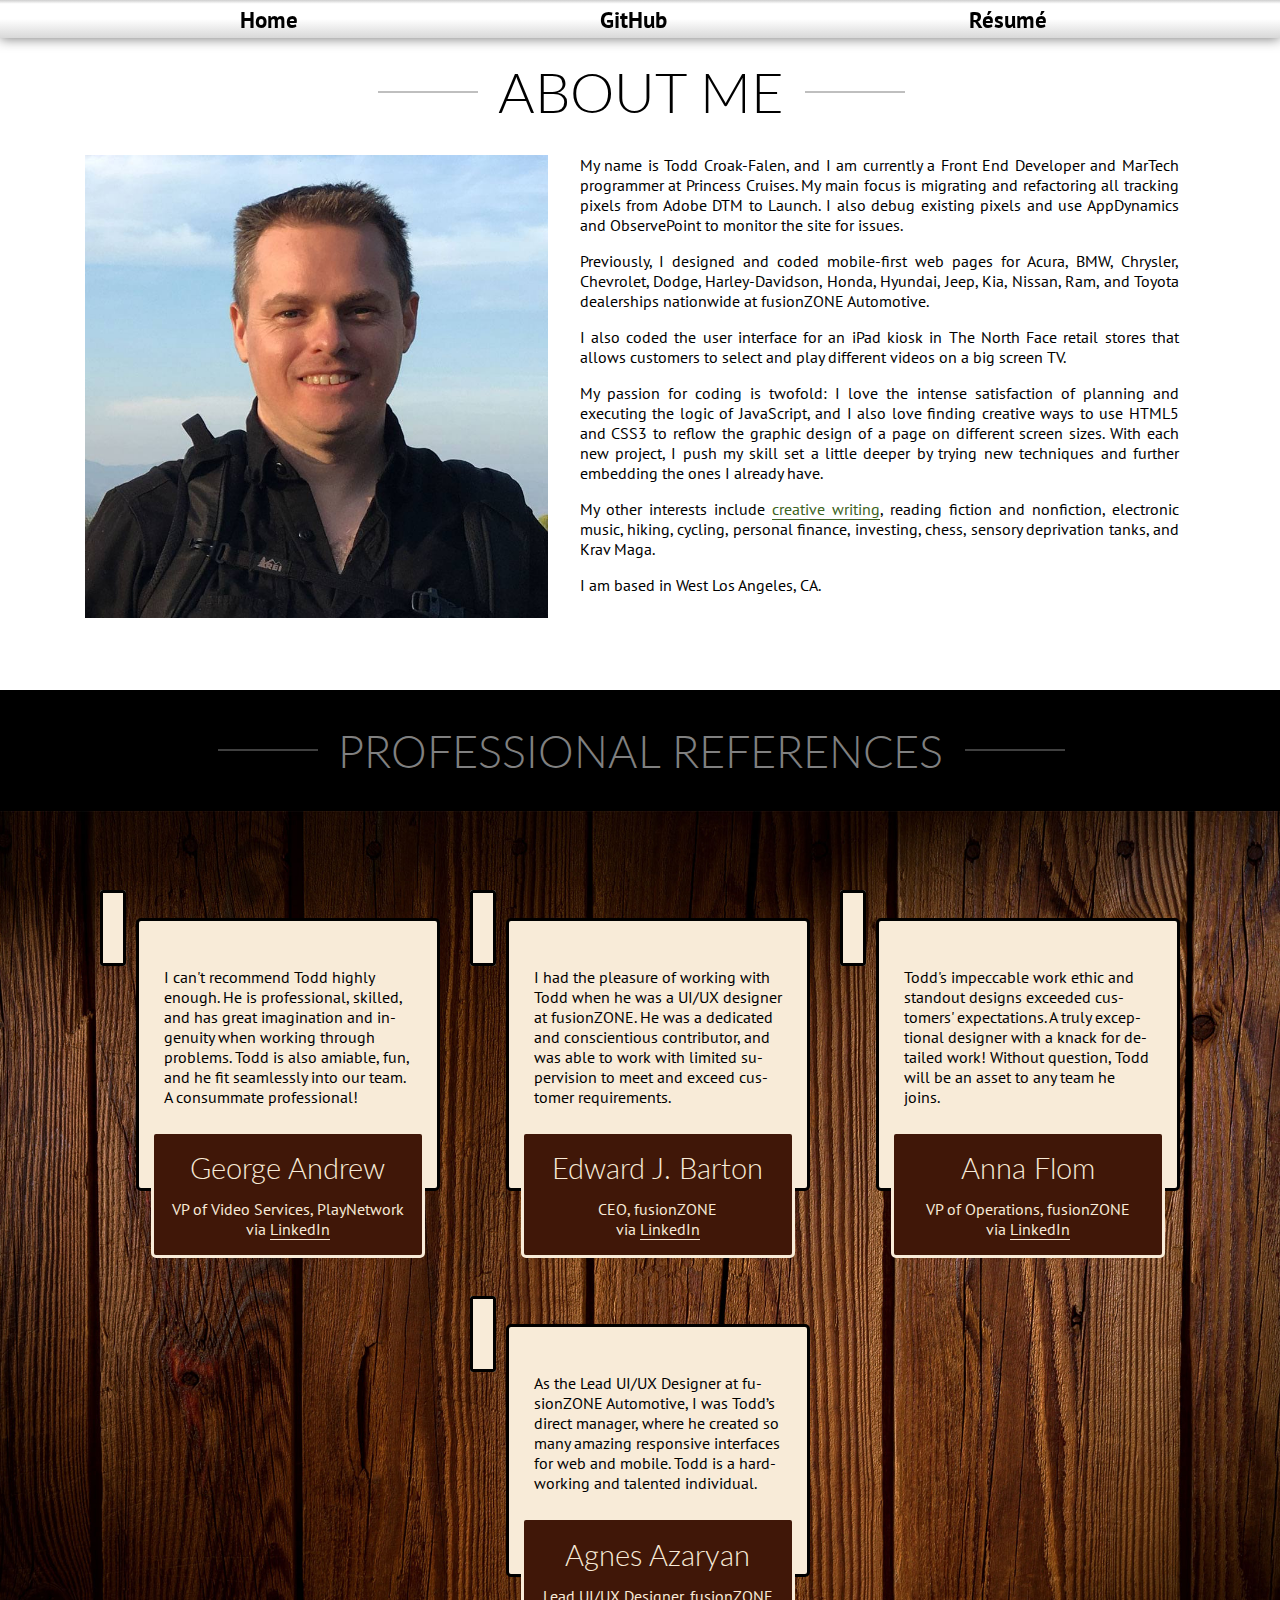
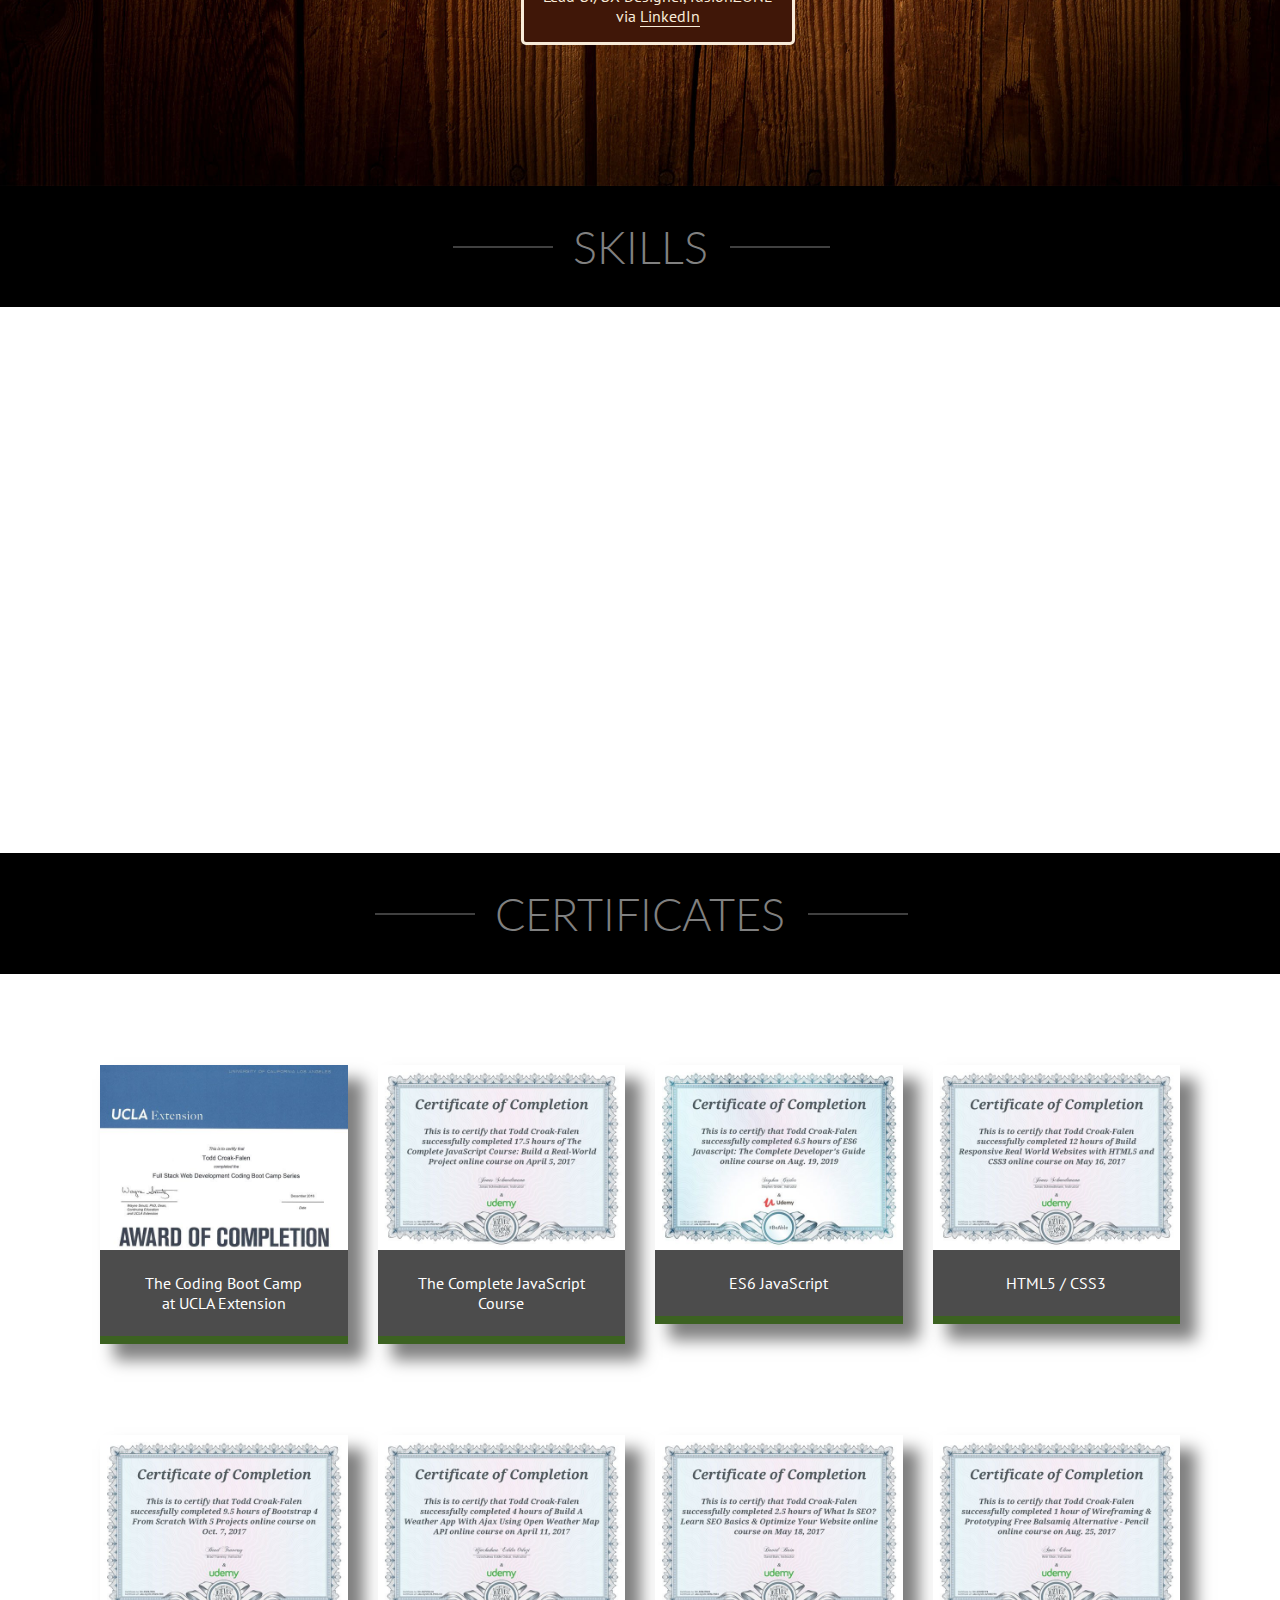
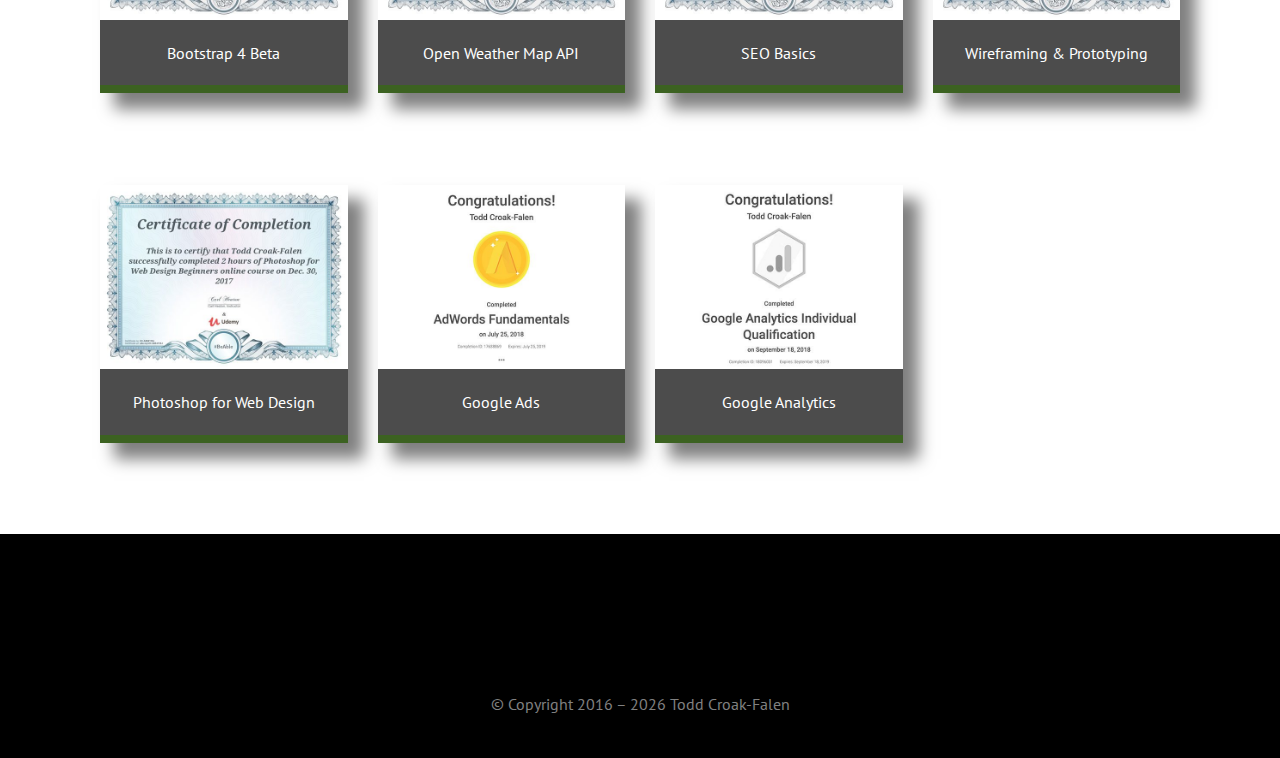
==== commit 569e4c60: "Added padding under nav on About Me page." ====
--- a/about-me-nonmin.html
+++ b/about-me-nonmin.html
@@ -466,7 +466,7 @@
     <script src="assets/js/jquery.waypoints.min.js"></script>
 
     <!-- Custom JavaScript -->
-    <script src="assets/js/about-me-min.js"></script>
+    <script src="assets/js/about-me.js"></script>
     <script src="assets/js/footer-min.js"></script>
 
   </body>
--- a/assets/css/about-me.css
+++ b/assets/css/about-me.css
@@ -8,7 +8,7 @@
 /* MAIN CODE */
 
 .about-section {
-  
+  box-sizing: border-box;
 }
 
 .background_theme_wood-panel {
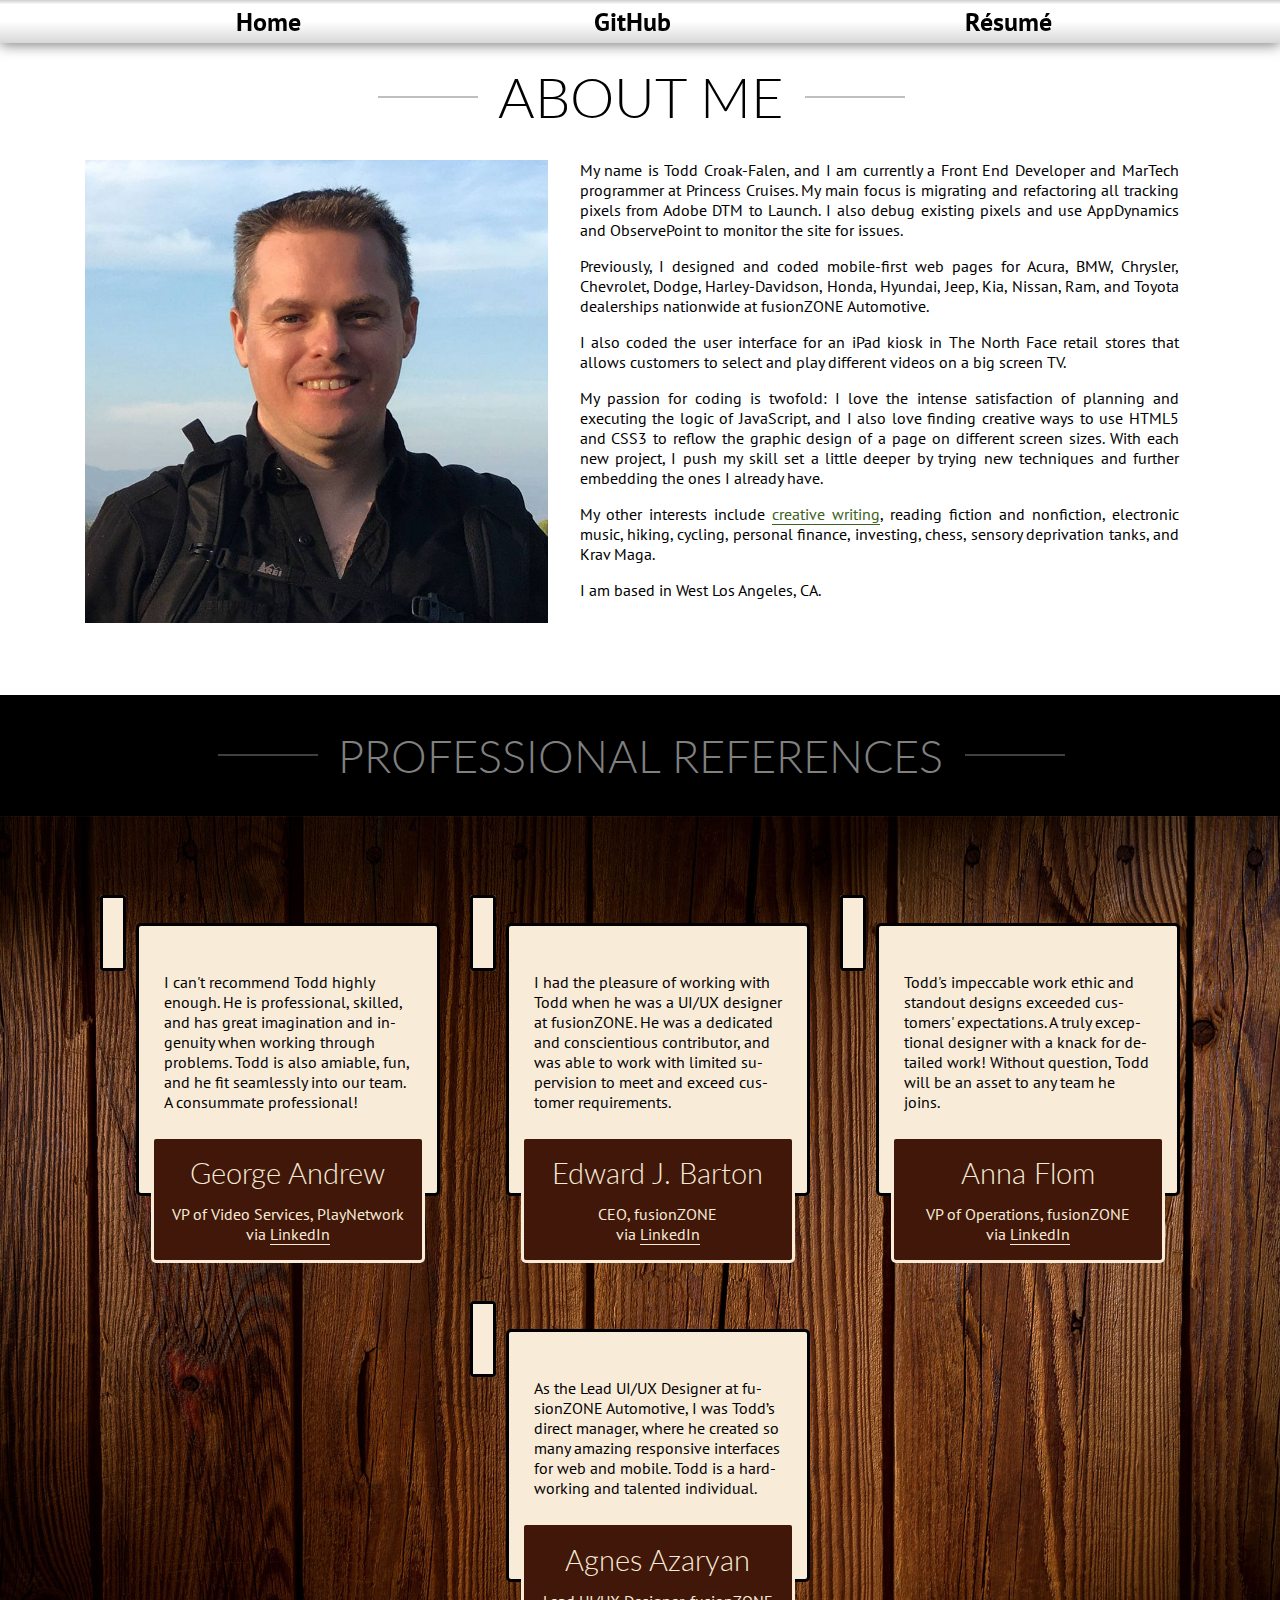
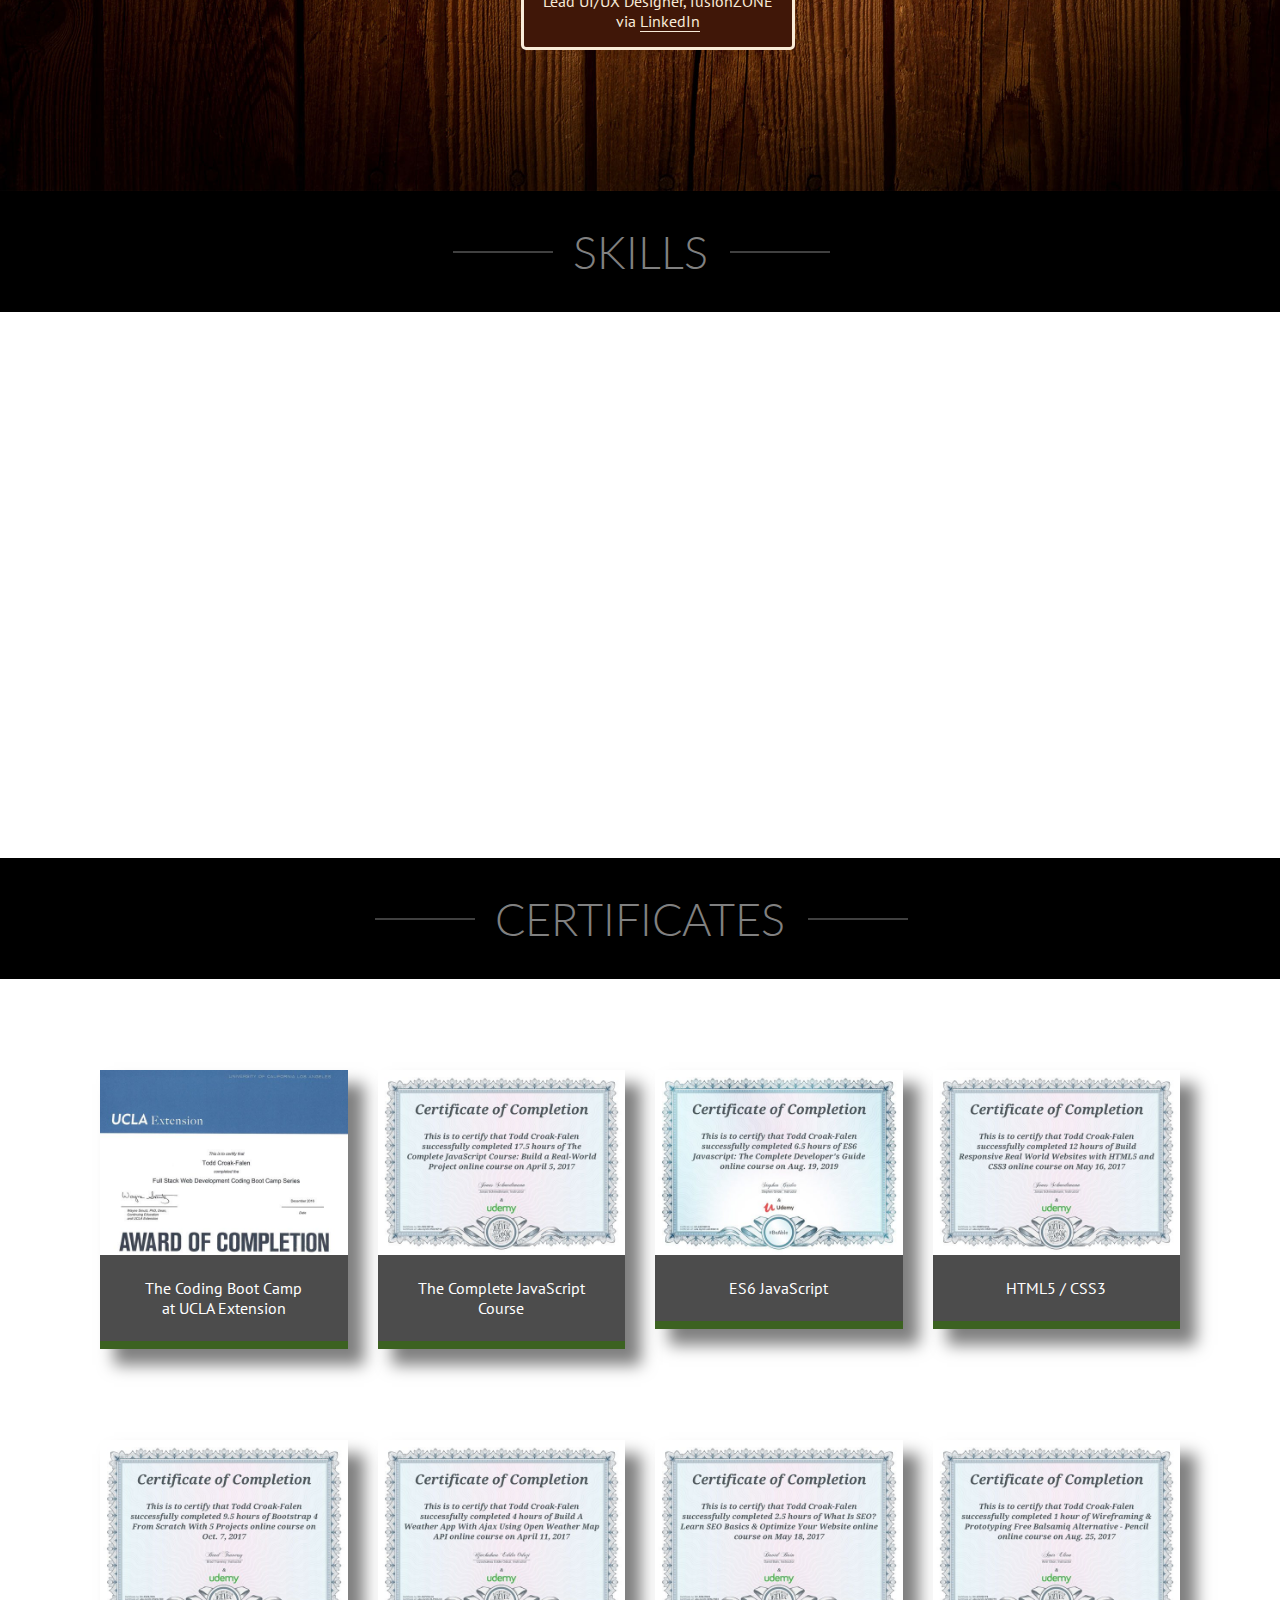
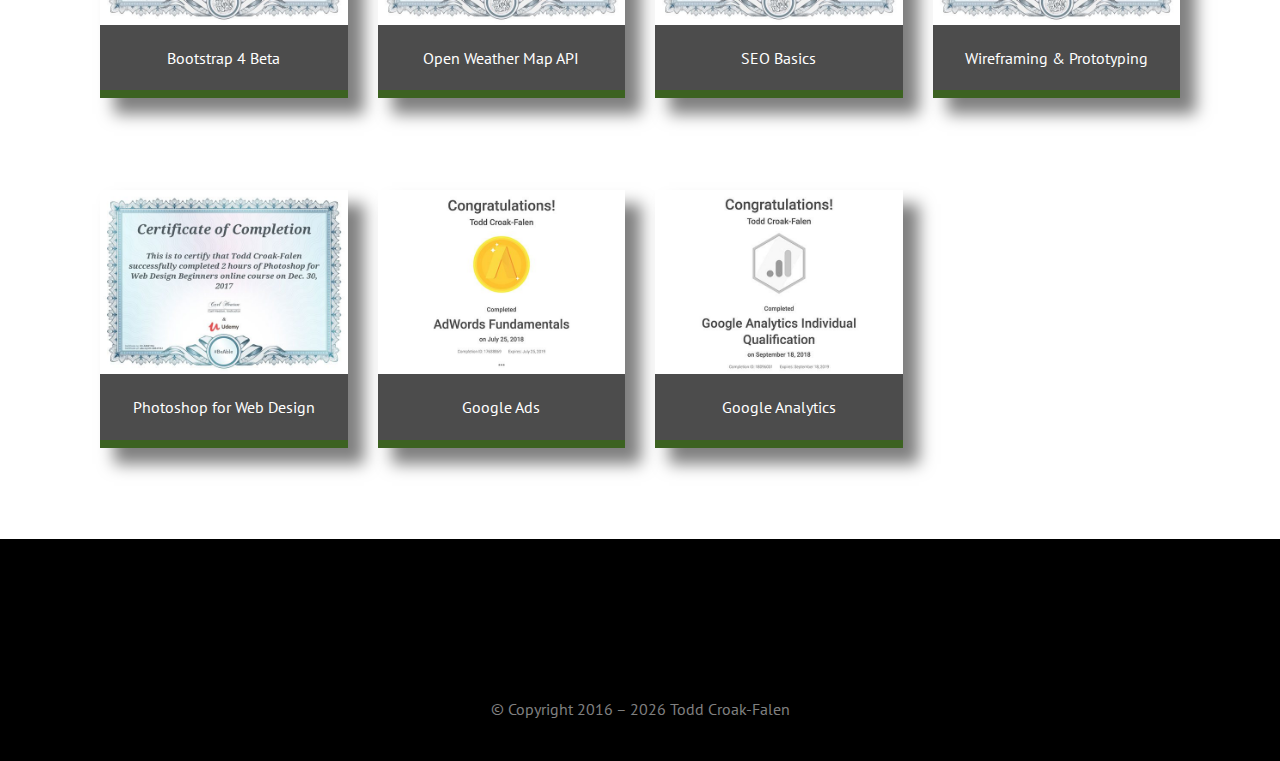
==== commit 4d679182: "Added font size workaround for nav on About Me page." ====
--- a/about-me-nonmin.html
+++ b/about-me-nonmin.html
@@ -38,18 +38,18 @@
 
     <div class="body__project-container">
 
+      <nav class="nav">
+        <div class="center__1140">
+          <div class="nav__flex">
+            <a href="/" class="nav__flex_link font_size_1"><i class="fas fa-home nav__flex_icon"></i>Home</a>
+            <a href="https://www.github.com/toddcf" target="_blank" class="nav__flex_link font_size_1"><i class="fab fa-github nav__flex_icon"></i>GitHub</a>
+            <a href="resume_todd_croak-falen.pdf" target="_blank" class="nav__flex_link font_size_1"><i class="fas fa-file-alt nav__flex_icon"></i>Résumé</a>
+          </div> <!-- Close .nav__flex -->
+        </div> <!-- Close .center__1140 -->
+      </nav>
+
       <!-- Main Content -->
       <main class="main-content">
-
-        <nav class="nav">
-          <div class="center__1140">
-            <div class="nav__flex">
-              <a href="/" class="nav__flex_link font_size_1"><i class="fas fa-home nav__flex_icon"></i>Home</a>
-              <a href="https://www.github.com/toddcf" target="_blank" class="nav__flex_link font_size_1"><i class="fab fa-github nav__flex_icon"></i>GitHub</a>
-              <a href="resume_todd_croak-falen.pdf" target="_blank" class="nav__flex_link font_size_1"><i class="fas fa-file-alt nav__flex_icon"></i>Résumé</a>
-            </div> <!-- Close .nav__flex -->
-          </div> <!-- Close .center__1140 -->
-        </nav>
 
         <!-- About Section -->
         <section class="about-section">
--- a/assets/css/about-me.css
+++ b/assets/css/about-me.css
@@ -662,6 +662,7 @@
 .nav {
   background-image: linear-gradient(to bottom, #cecece 0, #fff 10%, #fff 50%, #d8d8d8 100%);
   box-shadow: 0 .1em .5em rgba(0, 0, 0, .5);
+  font-size: 16px; /* Workaround */
   padding: .2em 0;
   position: fixed;
   left: 0;
@@ -669,6 +670,20 @@
   top: 0;
   z-index: 20;
 }
+
+/* Font Size Workaround for Nav */
+@media (min-width: 800px) {
+  .nav {
+    font-size: 2vw;
+  }
+}
+
+@media (min-width: 1440px) {
+  .nav {
+    font-size: 28.8px;
+  }
+}
+/* End Font Size Workaround for Nav */
 
 .nav__flex {
   -ms-flex-line-pack: start;
@@ -696,7 +711,6 @@
 }
 
 .nav__flex_link,
-.nav__flex_link:active,
 .nav__flex_link:focus,
 .nav__flex_link:visited {
   color: #000;
@@ -713,6 +727,7 @@
   transition: 250ms;
 }
 
+.nav__flex_link:active,
 .nav__flex_link:hover {
   color: #808080;
 }
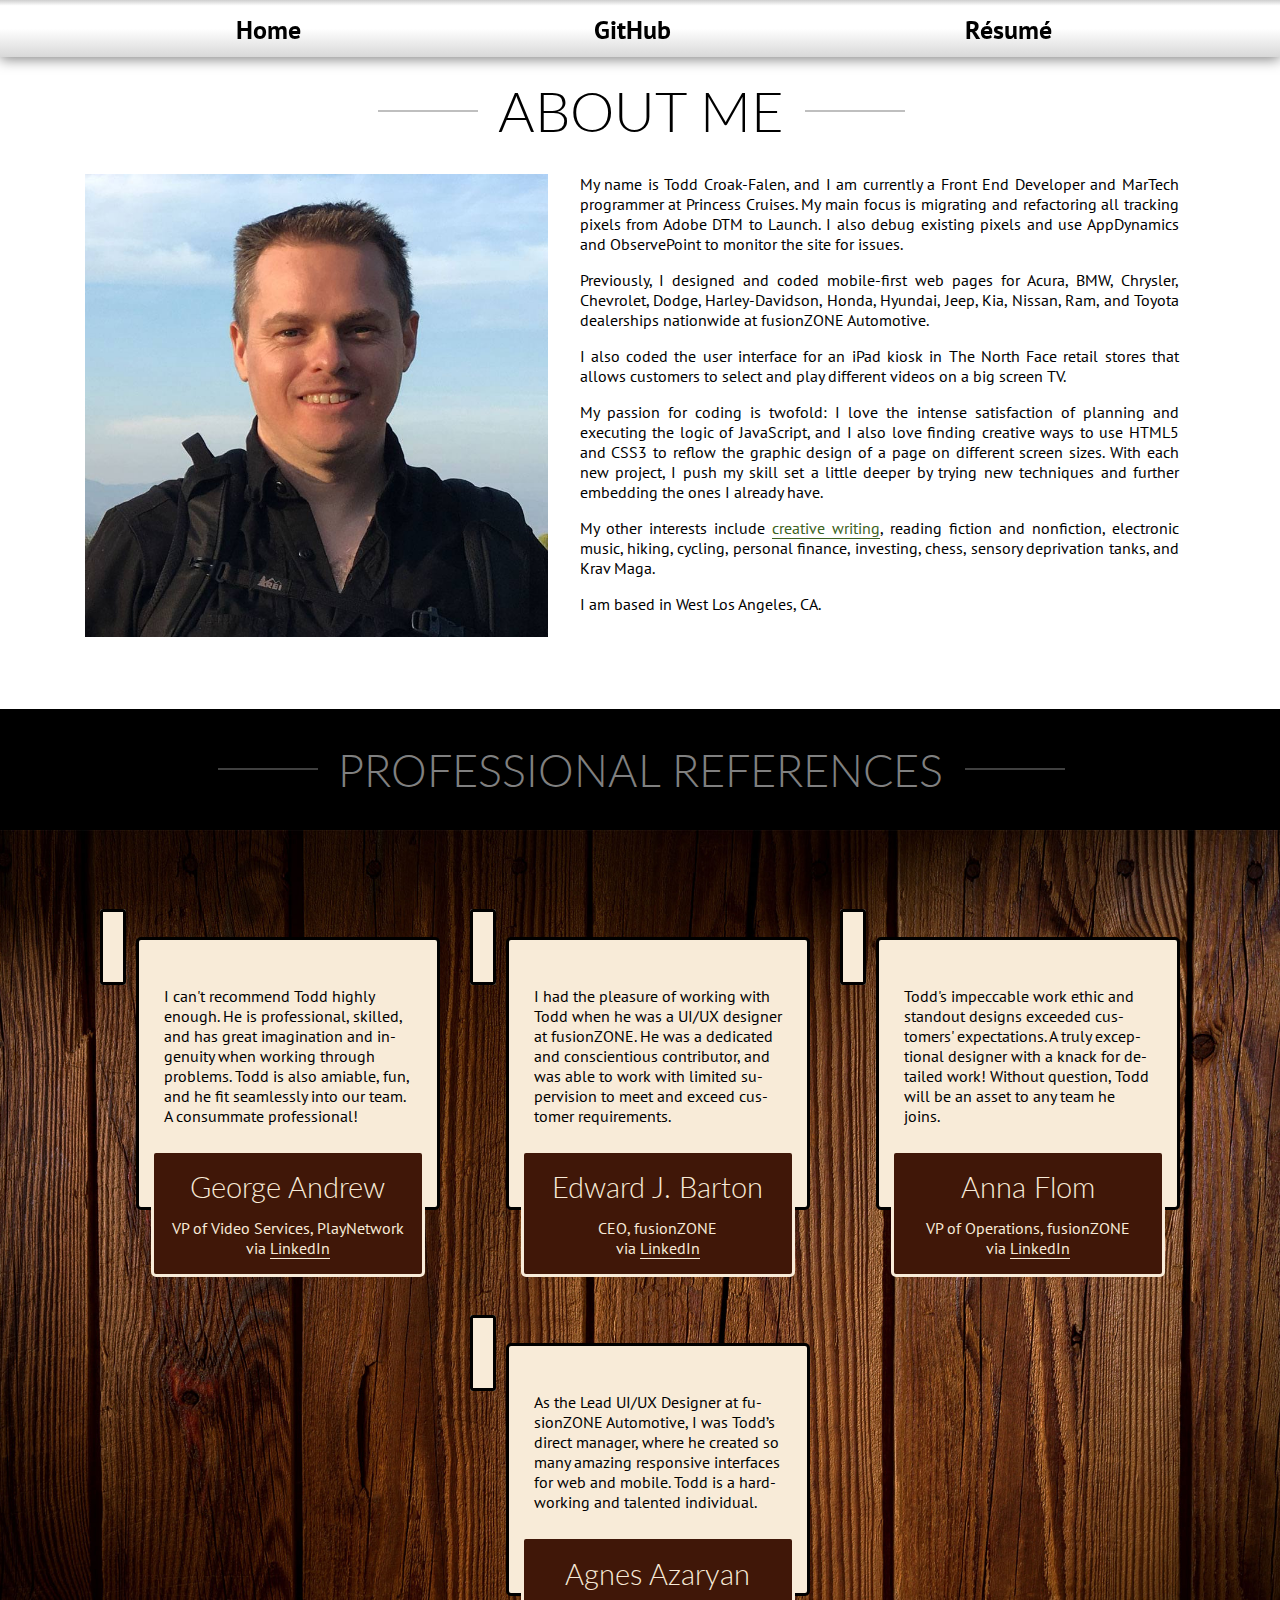
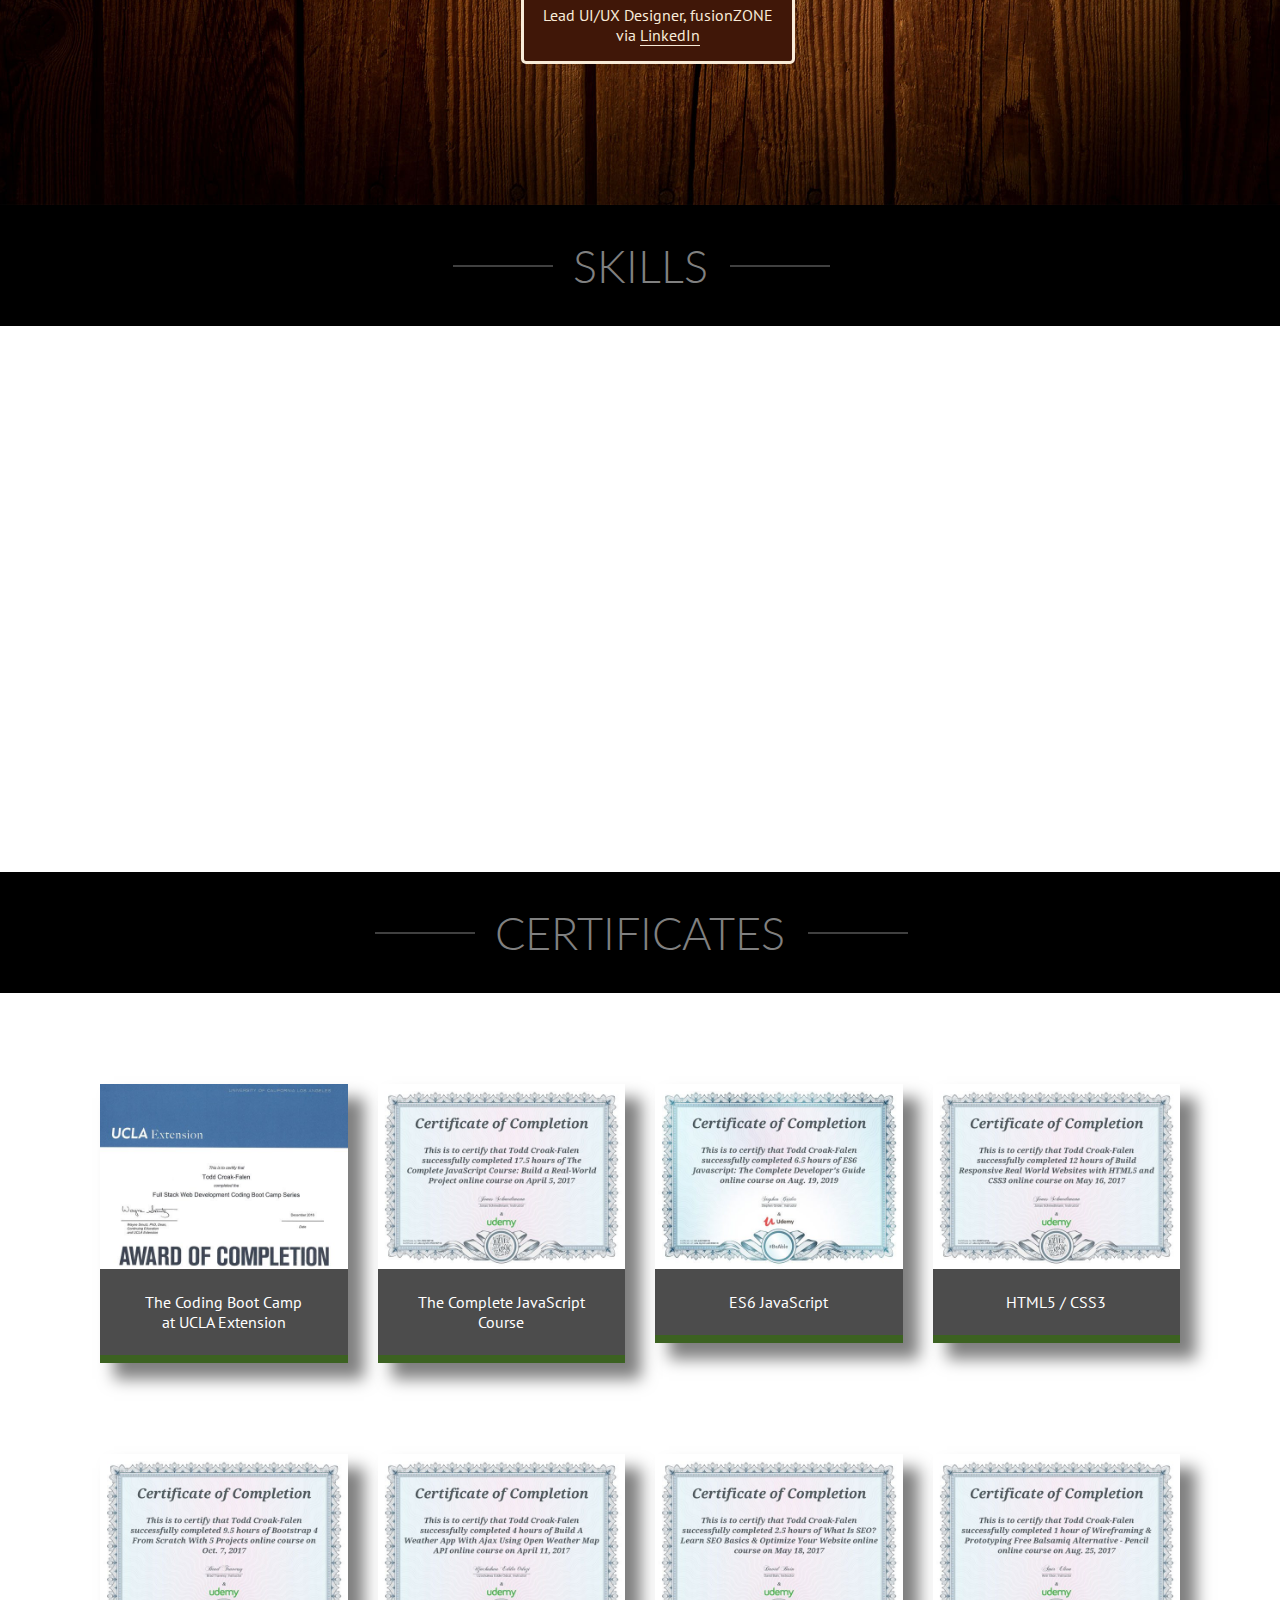
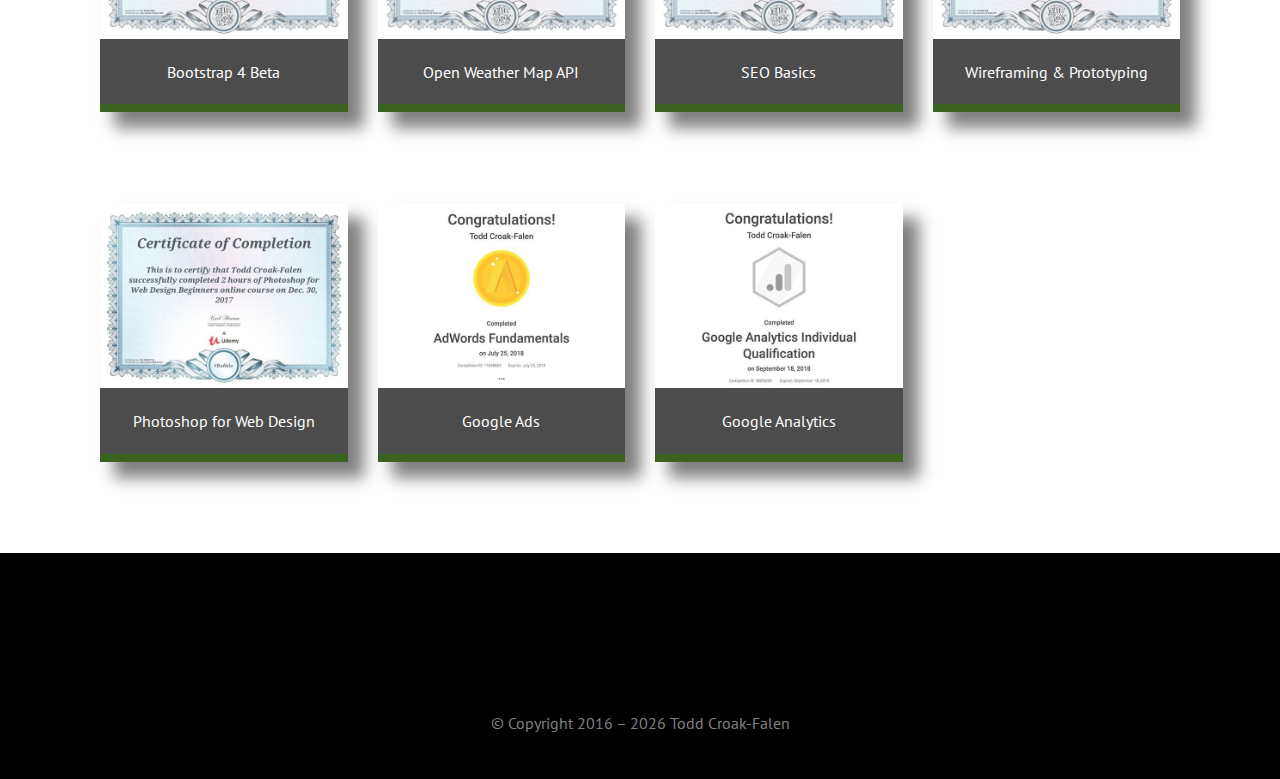
==== commit 0dd4306c: "Updated About Me navbar, but text is in slightly different place for some reason." ====
--- a/about-me-nonmin.html
+++ b/about-me-nonmin.html
@@ -39,13 +39,11 @@
     <div class="body__project-container">
 
       <nav class="nav">
-        <div class="center__1140">
-          <div class="nav__flex">
-            <a href="/" class="nav__flex_link font_size_1"><i class="fas fa-home nav__flex_icon"></i>Home</a>
-            <a href="https://www.github.com/toddcf" target="_blank" class="nav__flex_link font_size_1"><i class="fab fa-github nav__flex_icon"></i>GitHub</a>
-            <a href="resume_todd_croak-falen.pdf" target="_blank" class="nav__flex_link font_size_1"><i class="fas fa-file-alt nav__flex_icon"></i>Résumé</a>
-          </div> <!-- Close .nav__flex -->
-        </div> <!-- Close .center__1140 -->
+        <div class="center__1140 nav__flex">
+          <a href="/" class="nav__flex_link font_size_1"><i class="fas fa-home nav__flex_icon"></i>Home</a>
+          <a href="https://www.github.com/toddcf" target="_blank" class="nav__flex_link font_size_1"><i class="fab fa-github nav__flex_icon"></i>GitHub</a>
+          <a href="resume_todd_croak-falen.pdf" target="_blank" class="nav__flex_link font_size_1"><i class="fas fa-file-alt nav__flex_icon"></i>Résumé</a>
+        </div> <!-- Close .nav__flex -->
       </nav>
 
       <!-- Main Content -->
@@ -466,7 +464,7 @@
     <script src="assets/js/jquery.waypoints.min.js"></script>
 
     <!-- Custom JavaScript -->
-    <script src="assets/js/about-me.js"></script>
+    <script src="assets/js/about-me-min.js"></script>
     <script src="assets/js/footer-min.js"></script>
 
   </body>
--- a/assets/css/about-me.css
+++ b/assets/css/about-me.css
@@ -8,7 +8,8 @@
 /* MAIN CODE */
 
 .about-section {
-  box-sizing: border-box;
+  -webkit-box-sizing: border-box;
+          box-sizing: border-box;
 }
 
 .background_theme_wood-panel {
@@ -660,37 +661,35 @@
 }
 
 .nav {
+  background-image: -webkit-gradient(linear, left top, left bottom, color-stop(0, #cecece), color-stop(10%, #fff), color-stop(50%, #fff), to(#d8d8d8));
+  background-image: -o-linear-gradient(top, #cecece 0, #fff 10%, #fff 50%, #d8d8d8 100%);
   background-image: linear-gradient(to bottom, #cecece 0, #fff 10%, #fff 50%, #d8d8d8 100%);
-  box-shadow: 0 .1em .5em rgba(0, 0, 0, .5);
-  font-size: 16px; /* Workaround */
-  padding: .2em 0;
+  -webkit-box-shadow: 0 .1em .5em rgba(0, 0, 0, .5);
+          box-shadow: 0 .1em .5em rgba(0, 0, 0, .5);
+  font-size: 1.1em; /* Workaround -- make larger on smaller screens */
+  left: 0;
+  min-height: 57px; /* Recommended UX min for touchscreens */
   position: fixed;
-  left: 0;
   right: 0;
   top: 0;
   z-index: 20;
 }
 
-/* Font Size Workaround for Nav */
 @media (min-width: 800px) {
   .nav {
-    font-size: 2vw;
+    font-size: 2vw; /* Workaround -- keep consistent with homepage sizing despite different center content widths */
   }
 }
 
 @media (min-width: 1440px) {
   .nav {
-    font-size: 28.8px;
-  }
-}
-/* End Font Size Workaround for Nav */
+    font-size: 28.8px; /* Workaround -- keep consistent with all pages despite different center content widths */
+  }
+}
 
 .nav__flex {
-  -ms-flex-line-pack: start;
-      align-content: flex-start;
-  -webkit-box-align: start;
-      -ms-flex-align: start;
-          align-items: flex-start;
+  align-content: center;
+  align-items: center;
   display: -webkit-box;
   display: -ms-flexbox;
   display: flex;
@@ -703,7 +702,10 @@
   -webkit-box-pack: space-evenly;
       -ms-flex-pack: space-evenly;
           justify-content: space-evenly;
-  
+  left: 50%;
+  position: absolute;
+  top: 50%;
+  transform: translate(-50%, -50%);
 }
 
 .nav__flex_icon {
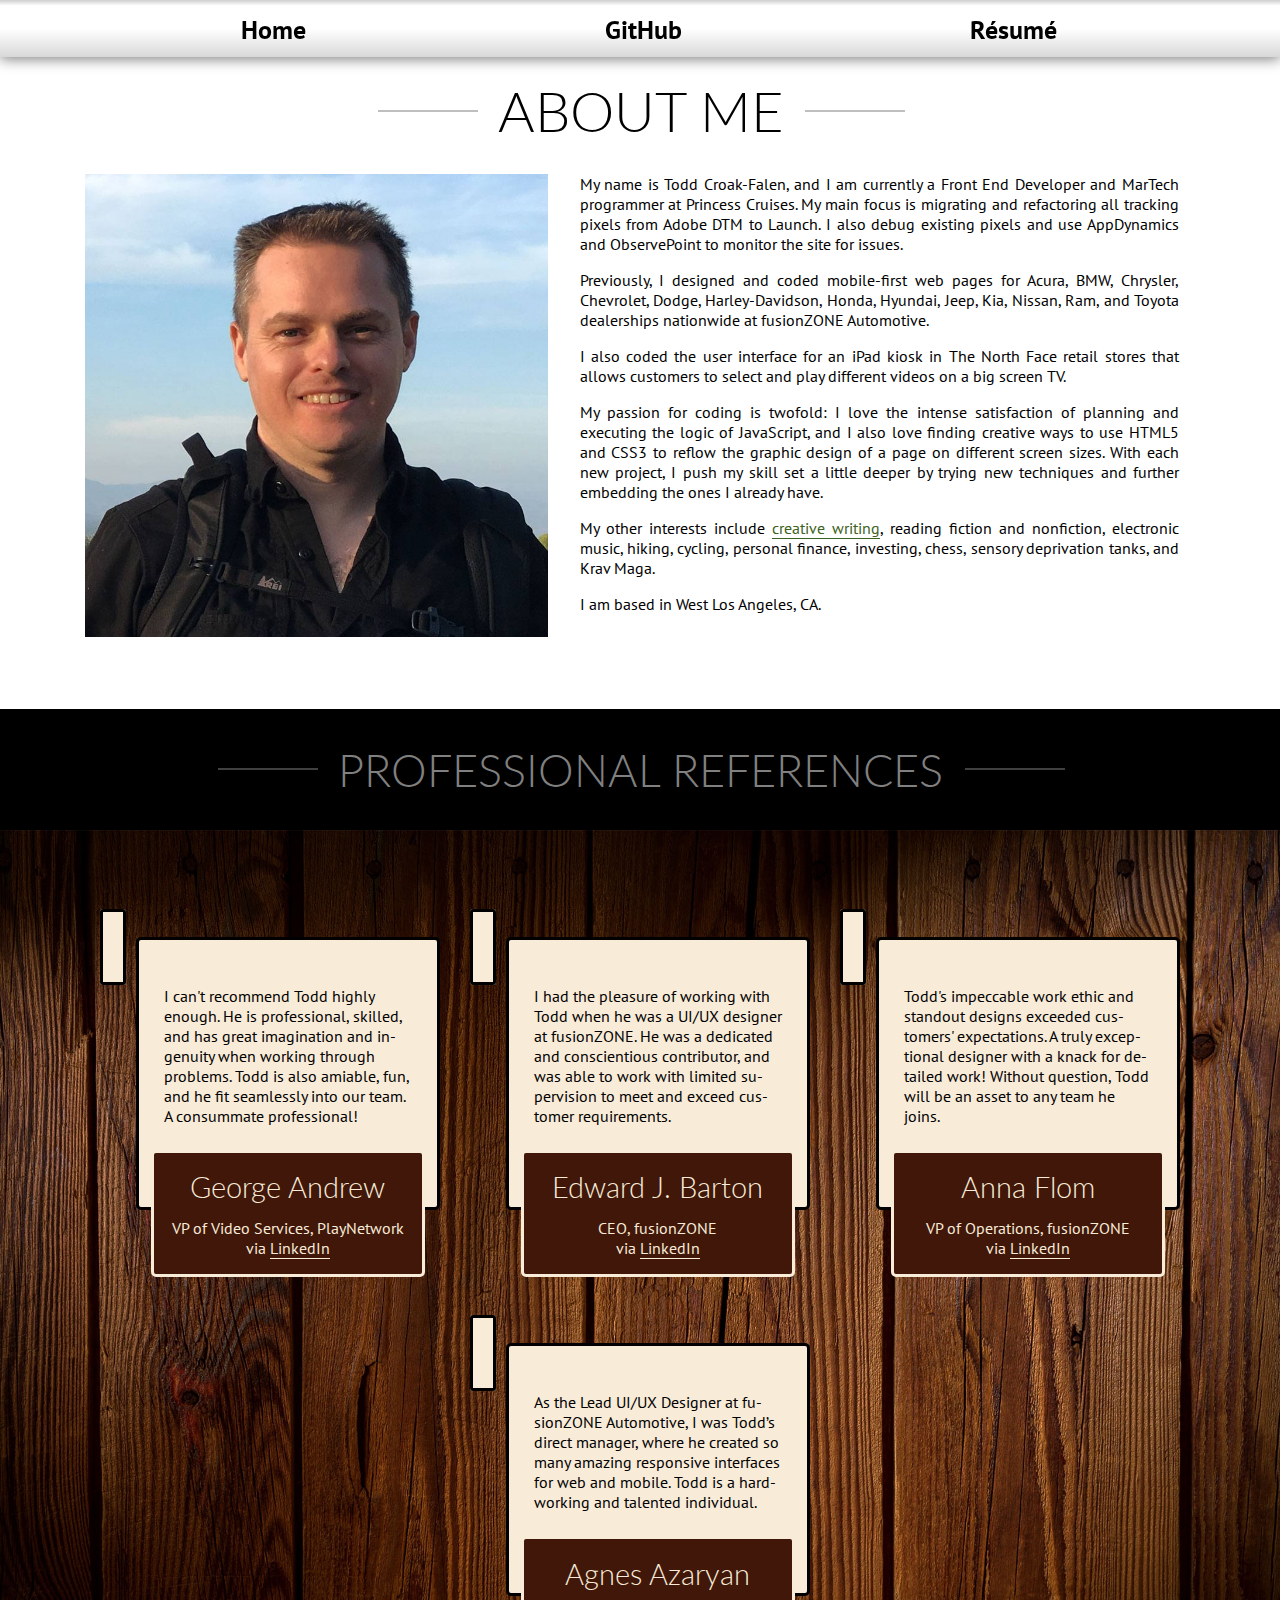
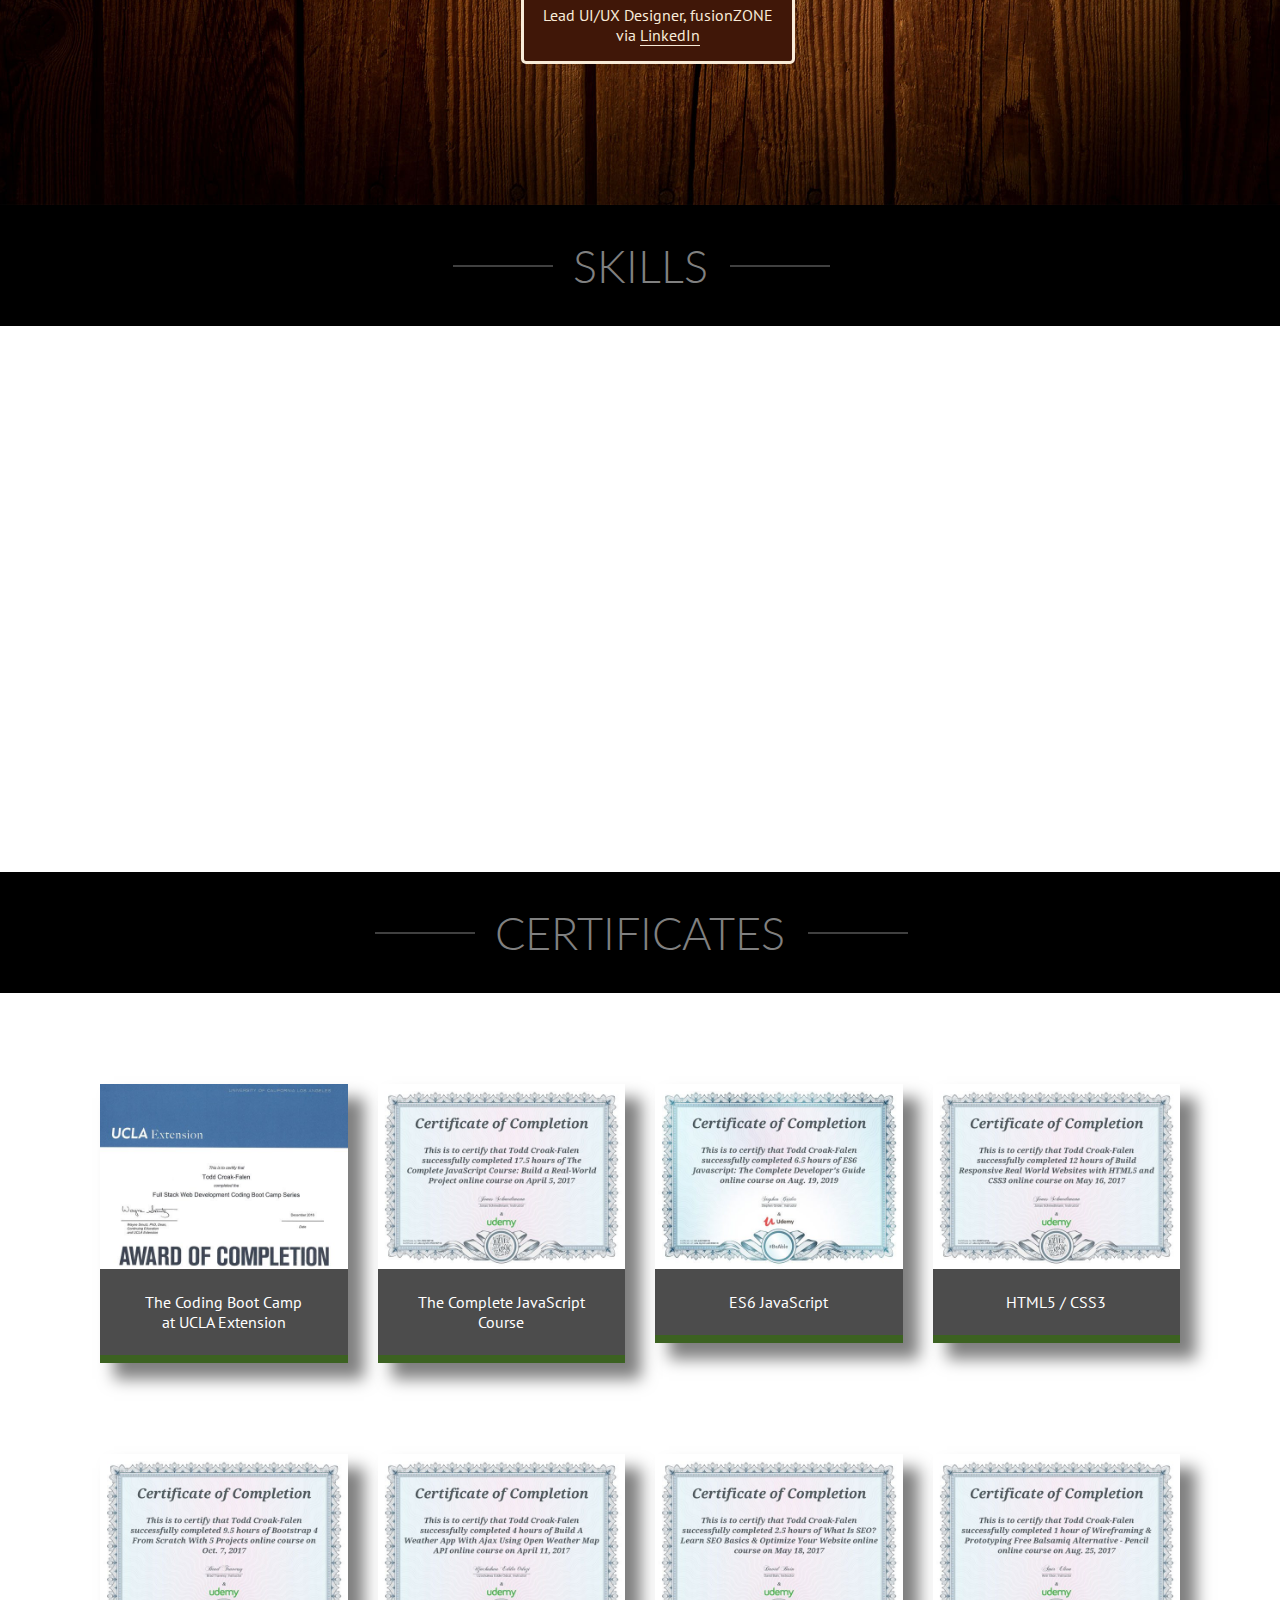
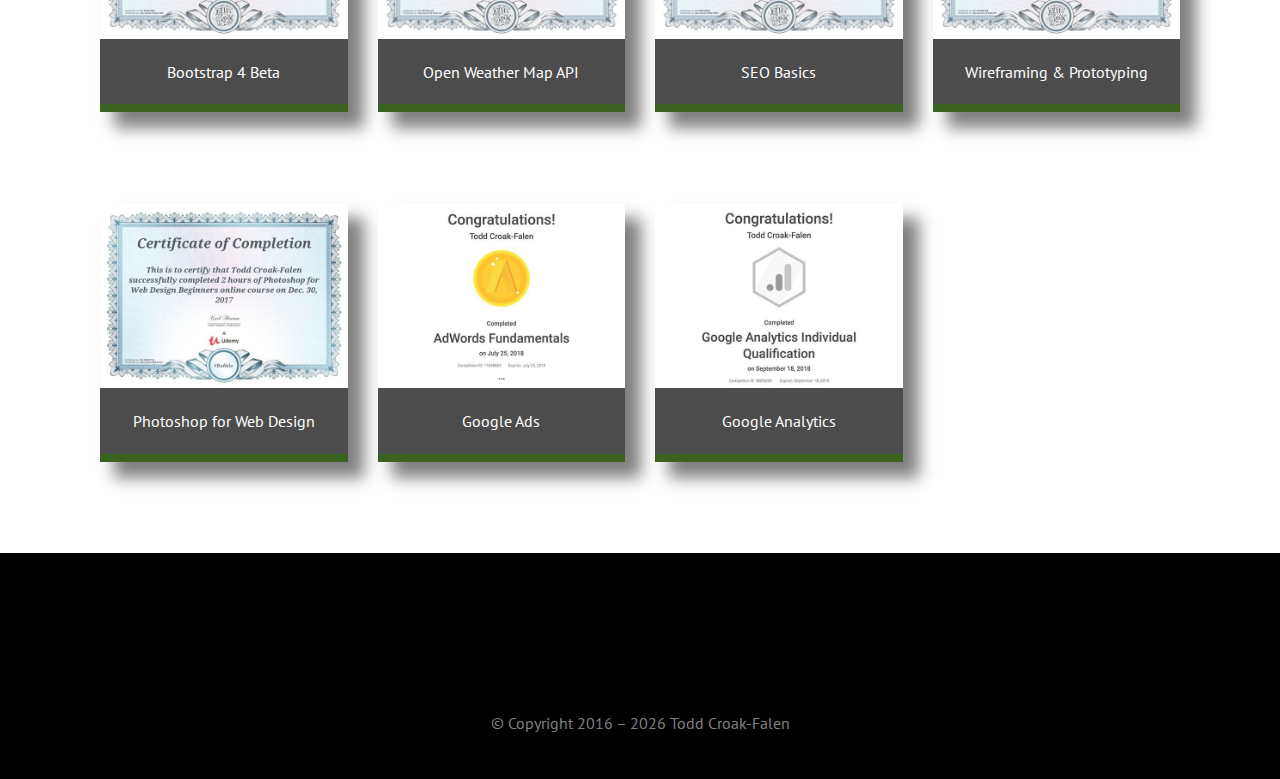
==== commit 05ca6e43: "Matched About Me nav styling to the new homepage nav styling." ====
--- a/about-me-nonmin.html
+++ b/about-me-nonmin.html
@@ -40,9 +40,15 @@
 
       <nav class="nav">
         <div class="center__1140 nav__flex">
-          <a href="/" class="nav__flex_link font_size_1"><i class="fas fa-home nav__flex_icon"></i>Home</a>
-          <a href="https://www.github.com/toddcf" target="_blank" class="nav__flex_link font_size_1"><i class="fab fa-github nav__flex_icon"></i>GitHub</a>
-          <a href="resume_todd_croak-falen.pdf" target="_blank" class="nav__flex_link font_size_1"><i class="fas fa-file-alt nav__flex_icon"></i>Résumé</a>
+          <a href="/" class="nav__flex_link font_size_1">
+            <div class="nav__flex_text"><i class="fas fa-home nav__flex_icon"></i>Home</div>
+          </a>
+          <a href="https://www.github.com/toddcf" target="_blank" class="nav__flex_link font_size_1">
+            <div class="nav__flex_text"><i class="fab fa-github nav__flex_icon"></i>GitHub</div>
+          </a>
+          <a href="resume_todd_croak-falen.pdf" target="_blank" class="nav__flex_link font_size_1">
+            <div class="nav__flex_text"><i class="fas fa-file-alt nav__flex_icon"></i>Résumé</div>
+          </a>
         </div> <!-- Close .nav__flex -->
       </nav>
 
--- a/assets/css/about-me.css
+++ b/assets/css/about-me.css
@@ -668,7 +668,6 @@
           box-shadow: 0 .1em .5em rgba(0, 0, 0, .5);
   font-size: 1.1em; /* Workaround -- make larger on smaller screens */
   left: 0;
-  min-height: 57px; /* Recommended UX min for touchscreens */
   position: fixed;
   right: 0;
   top: 0;
@@ -688,7 +687,7 @@
 }
 
 .nav__flex {
-  align-content: center;
+  align-content: stretch;
   align-items: center;
   display: -webkit-box;
   display: -ms-flexbox;
@@ -702,10 +701,6 @@
   -webkit-box-pack: space-evenly;
       -ms-flex-pack: space-evenly;
           justify-content: space-evenly;
-  left: 50%;
-  position: absolute;
-  top: 50%;
-  transform: translate(-50%, -50%);
 }
 
 .nav__flex_icon {
@@ -722,6 +717,8 @@
   font-family: 'PT Sans', sans-serif;
   font-weight: 700;
   margin: 0;
+  min-height: 57px;
+  position: relative;
   text-align: center;
   text-decoration: none;
   -webkit-transition: 250ms;
@@ -732,6 +729,14 @@
 .nav__flex_link:active,
 .nav__flex_link:hover {
   color: #808080;
+}
+
+.nav__flex_text {
+  left: 50%;
+  position: absolute;
+  top: 50%;
+  transform: translate(-50%, -50%);
+  width: 100%;
 }
 
 .parallax_circuit-board {
